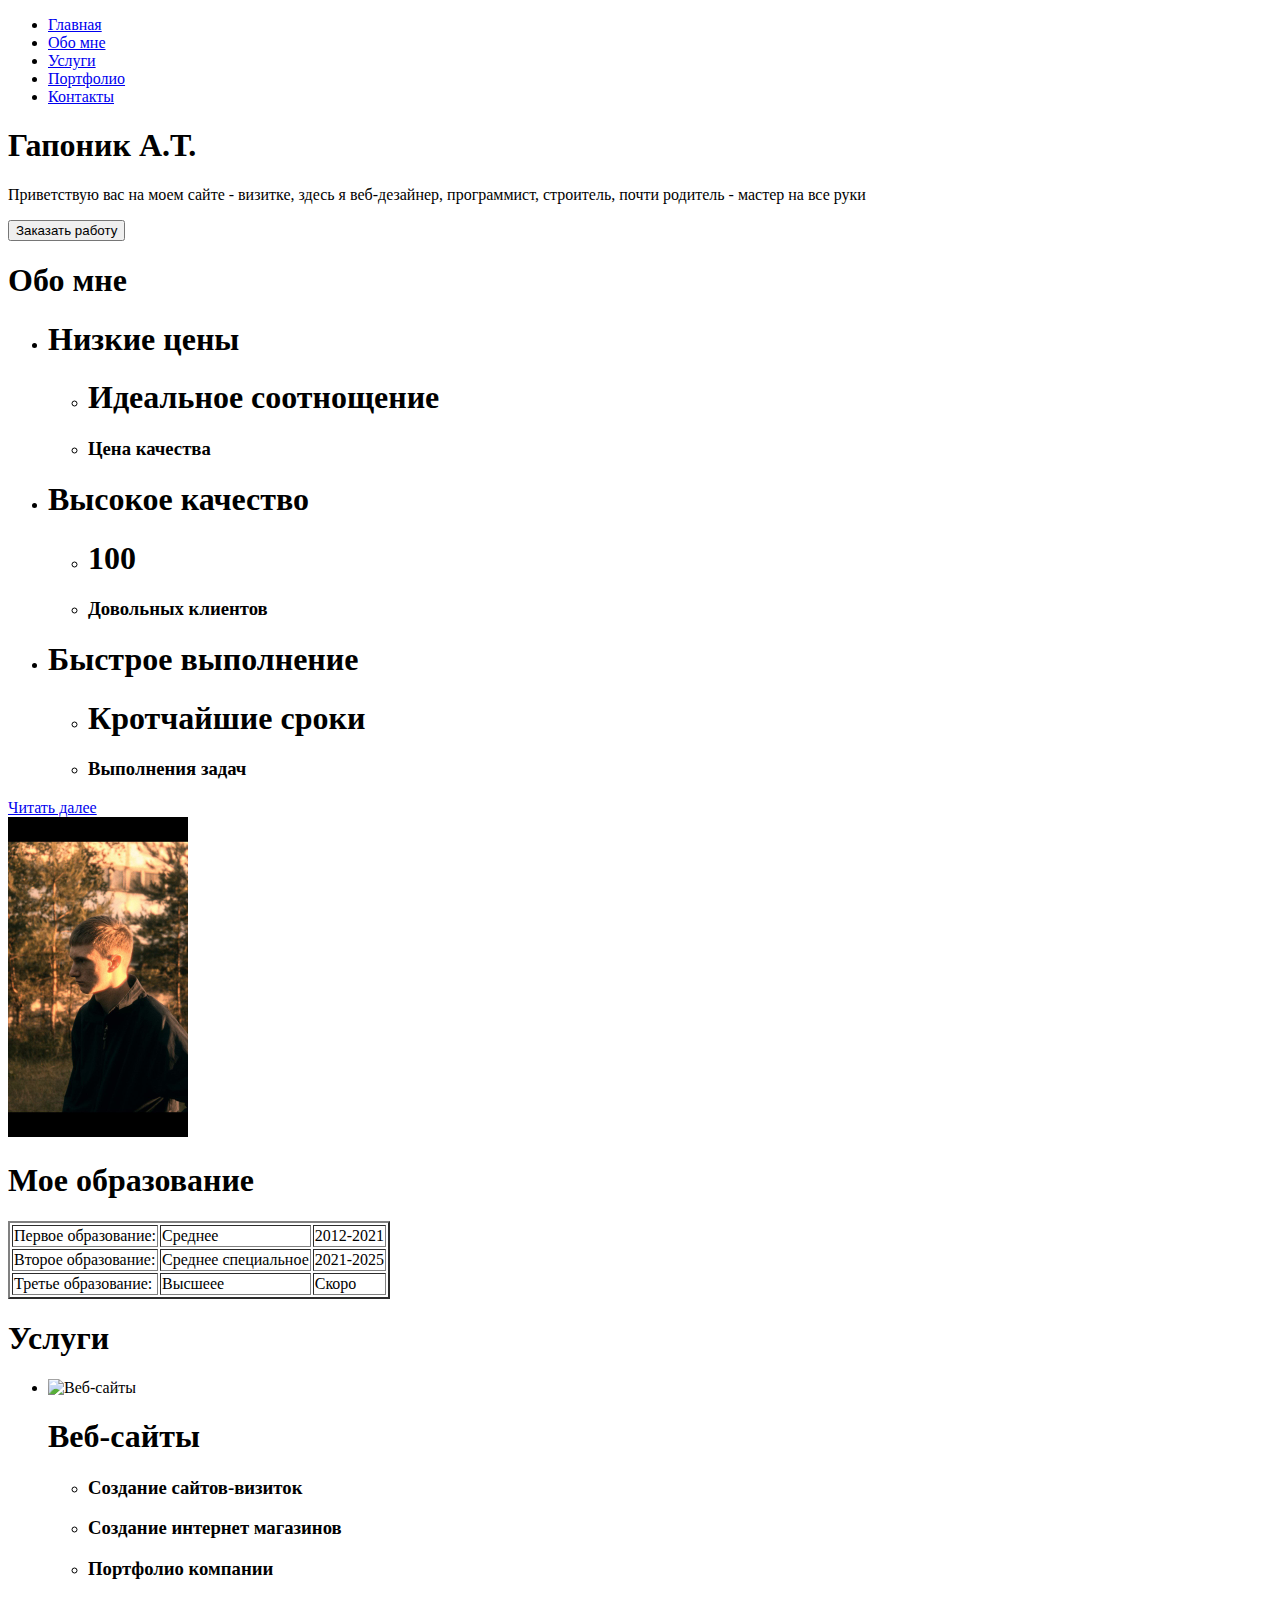
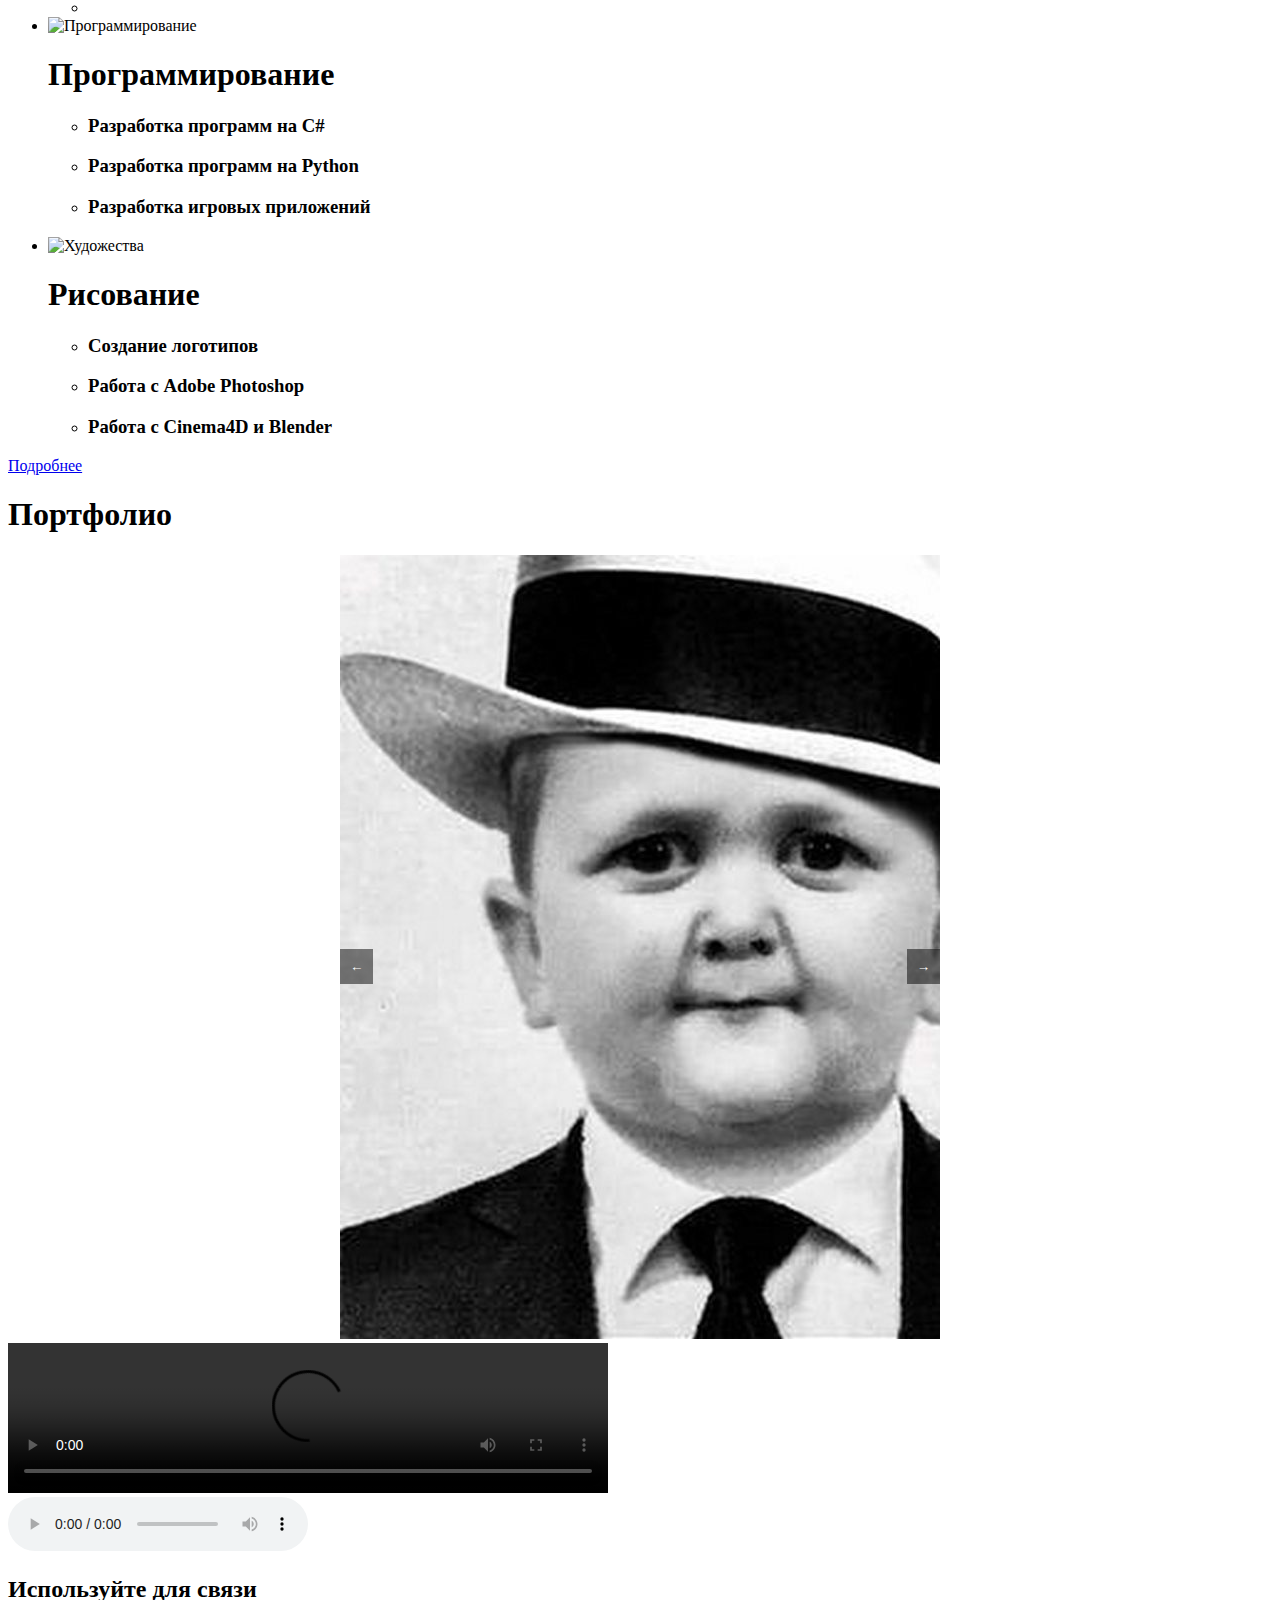
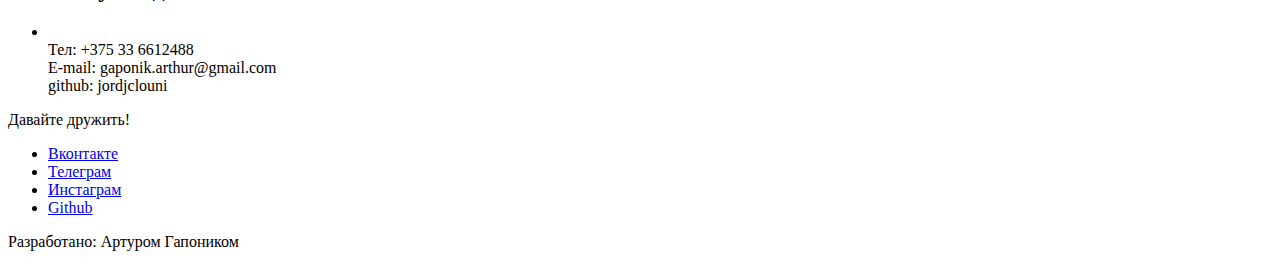
==== index.html @ 0dbb3469 "Initial commit" ====
<!DOCTYPE html>
<html lang="ru">
    <head>
        <meta charset="utf-8">
        <meta name="keywords" content="Сайт - портфолио Артура Гапоника">
        <title>Портфолио Артура Гапоника</title>
    </head>
    <body>
        <!--верхняя панель сайта-->
        <header>
            <!--Навигация сайта-->
            <nav>
                <!--неупорядоченный список-->
                <ul>
                    <!--ссылки на html якори-->
                    <li><a href="#section1">Главная</a></li>
                    <li><a href="#section2">Обо мне</a></li>
                    <li><a href="#section3">Услуги</a></li>
                    <li><a href="#section4">Портфолио</a></li>
                    <li><a href="#section5">Контакты</a></li>
                </ul>
            </nav>
        </header>
        <main>
            <section>
                <!--html-якорь-->
                <h1 id="section1">Гапоник А.Т.</h1>
                
                <p>Приветствую вас на моем сайте - визитке, здесь я веб-дезайнер,
                    программист, строитель, почти родитель - мастер на все руки</p>
                    <a href="order.html"><input type="button" value="Заказать работу"> </input></a>
            </section>
            
            <section>
                <h1 id="section2">Обо мне</h1>
                <ul>
                    <li>
                        
                        <h1>Низкие цены</h1>
                        <ul>
                            <li>
                                <h1>Идеальное соотнощение</h1>
                            </li>
                            
                            <li>
                                <h3>Цена качества</h3>
                            </li>
                        </ul>
                    </li>
                    <li>
                        
                        <h1>Высокое качество</h1>
                        <ul>
                            <li>
                                <h1>100</h1>
                            </li>
                            <li>
                                <h3>Довольных клиентов</h3>
                            </li>
                            
                        </ul>
                    </li>
                    <li>
                        <h1>Быстрое выполнение</h1>
                        <ul>
                            <li>
                                <h1>Кротчайшие сроки</h1>
                            </li>
                            <li>
                                <h3>Выполнения задач</h3>
                            </li>
                        </ul>
                    </li>
                </ul>
            
                <a href="#section4">Читать далее</a>
            </section>

            <section>
                <!--обьявление изображения с определенной шириной и высотой-->   
                <img src="img/arthur.jpg" width="180" height="320" alt="Артур">
            </section>
            
            <section>
                <h1>Мое образование</h1>
                <!--тег таблицы-->
                <table border="2px">
                    
                    <tr>
                      <td>Первое образование:</td>
                      <td>Среднее</td>
                      <td>2012-2021</td>
                    </tr>
                    <tr>
                        <td>Второе образование:</td>
                        <td>Среднее специальное </td>
                        <td>2021-2025</td>
                    </tr>
                    <tr>
                        <td>Третье образование:</td>
                        <td>Высшеее</td>
                        <td>Скоро</td>
                    </tr>
                    
                </table>
            </section>
            <section>
                <h1 id="section3">Услуги</h1>
                <ul>
                    <li>
                        <img src="#" width="100" height="100" alt="Веб-сайты">
                        <h1>Веб-сайты</h1>
                        <ul>
                            <li>
                                <h3>Создание сайтов-визиток</h3>
                            </li>
                            <li>
                                <h3>Создание интернет магазинов</h3>
                            </li>
                            <li>
                                <h3>Портфолио компании</h3>
                            </li>
                            <li>
                                
                            </li>
                        </ul>
                    </li>
                    <li>
                        <img src="#" width="100" height="100" alt="Программирование">
                        <h1>Программирование</h1>
                        <ul>
                            <li>
                                <h3>Разработка программ на C#</h3>
                            </li>
                            <li>
                                <h3>Разработка программ на Python</h3>
                            </li>
                            <li>
                                <h3>Разработка игровых приложений</h3>
                            </li>
                        </ul>
                    </li>
                    <li>
                        <img src="#" width="100" height="100" alt="Художества">
                        <h1>Рисование</h1>
                        <ul>
                            <li>
                                <h3>Создание логотипов</h3>
                            </li>
                            <li>
                                <h3>Работа с Adobe Photoshop</h3>
                            </li>
                            <li>
                                <h3>Работа с Cinema4D и Blender</h3>
                            </li>
                        </ul>
                    </li>
                </ul>
                <a href="portfolio/portfolio.html">Подробнее</a>
            </section>


            <section>
                <h1 id="section4">Портфолио</h1>
                <style>
                    .slider-container {
                        width: 600px;
                        overflow: hidden;
                        position: relative;
                        margin: 0 auto;
                    }
                
                    .slider {
                        display: flex;
                        transition: transform 0.5s ease;
                    }
                
                    .slide {
                        flex: 0 0 auto;
                        width: 600px;
                    }
                
                    .slider-btn {
                        position: absolute;
                        top: 50%;
                        background-color: rgba(0, 0, 0, 0.5);
                        color: #fff;
                        padding: 10px;
                        border: none;
                        cursor: pointer;
                    }
                
                    .slider-btn-left {
                        left: 0;
                    }
                
                    .slider-btn-right {
                        right: 0;
                    }
                </style>
                
                
                <div class="slider-container">
                    <div class="slider">
                        <div class="slide"><img src="img/hasbi.jpg" alt="Image 1"></div>
                        <div class="slide"><img src="img/hasbi.jpg" alt="Image 2"></div>
                        <div class="slide"><img src="img/hasbi.jpg" alt="Image 3"></div>
                        <div class="slide"><img src="img/hasbi.jpg" alt="Image 4"></div>
                        <div class="slide"><img src="img/hasbi.jpg" alt="Image 5"></div>
                        <div class="slide"><img src="img/hasbi.jpg" alt="Image 6"></div>
                    </div>
                    <button class="slider-btn slider-btn-left" onclick="prevSlide()">←</button>
                    <button class="slider-btn slider-btn-right" onclick="nextSlide()">→</button>
                </div>
                
                <script>
                    let slideIndex = 0;
                
                    function showSlides() {
                        const slides = document.querySelectorAll('.slide');
                        if (slideIndex >= slides.length) {
                            slideIndex = 0;
                        }
                        if (slideIndex < 0) {
                            slideIndex = slides.length - 1;
                        }
                        const offset = -slideIndex * slides[0].offsetWidth;
                        document.querySelector('.slider').style.transform = `translateX(${offset}px)`;
                    }
                
                    function nextSlide() {
                        slideIndex++;
                        showSlides();
                    }
                
                    function prevSlide() {
                        slideIndex--;
                        showSlides();
                    }
                
                    showSlides();
                </script>
                
                
            </section>
            <section>
                <video width="600" controls>
                    <source src="vid/ken.mp4" type="video/mp4">
                    
                
                </video>
             </section>
             <section>
                <audio controls> <source src="aud/Bleeding Me.mp3"> Тег audio не поддерживается вашим браузером. <a href="aud/Bleeding Me.mp3">Скачайте музыку</a> </audio>
            </section> 
        </main>

        <footer>
        <h1 id="section5"></h1>
        <h2>Используйте для связи</h2>
        <ul>
            <li>
                <br>Тел: +375 33 6612488
                <br>E-mail: gaponik.arthur@gmail.com
                <br>github: jordjclouni
            </li>
        </ul>
        <div>
            <p>Давайте дружить!</p>
            <ul>
                <li><a href="https://vk.com/skankhunt___42">Вконтакте</a></li>
                <li><a href="https://t.me/johnyclouni">Телеграм</a></li>
                <li><a href="https://www.instagram.com/jajebaszyrap/">Инстаграм</a></li>
                <li><a href="https://github.com/jordjclouni">Github</a></li>
            </ul>
        </div>
        <p>
            Разработано: Артуром Гапоником
        </footer>
    </body>
</html>
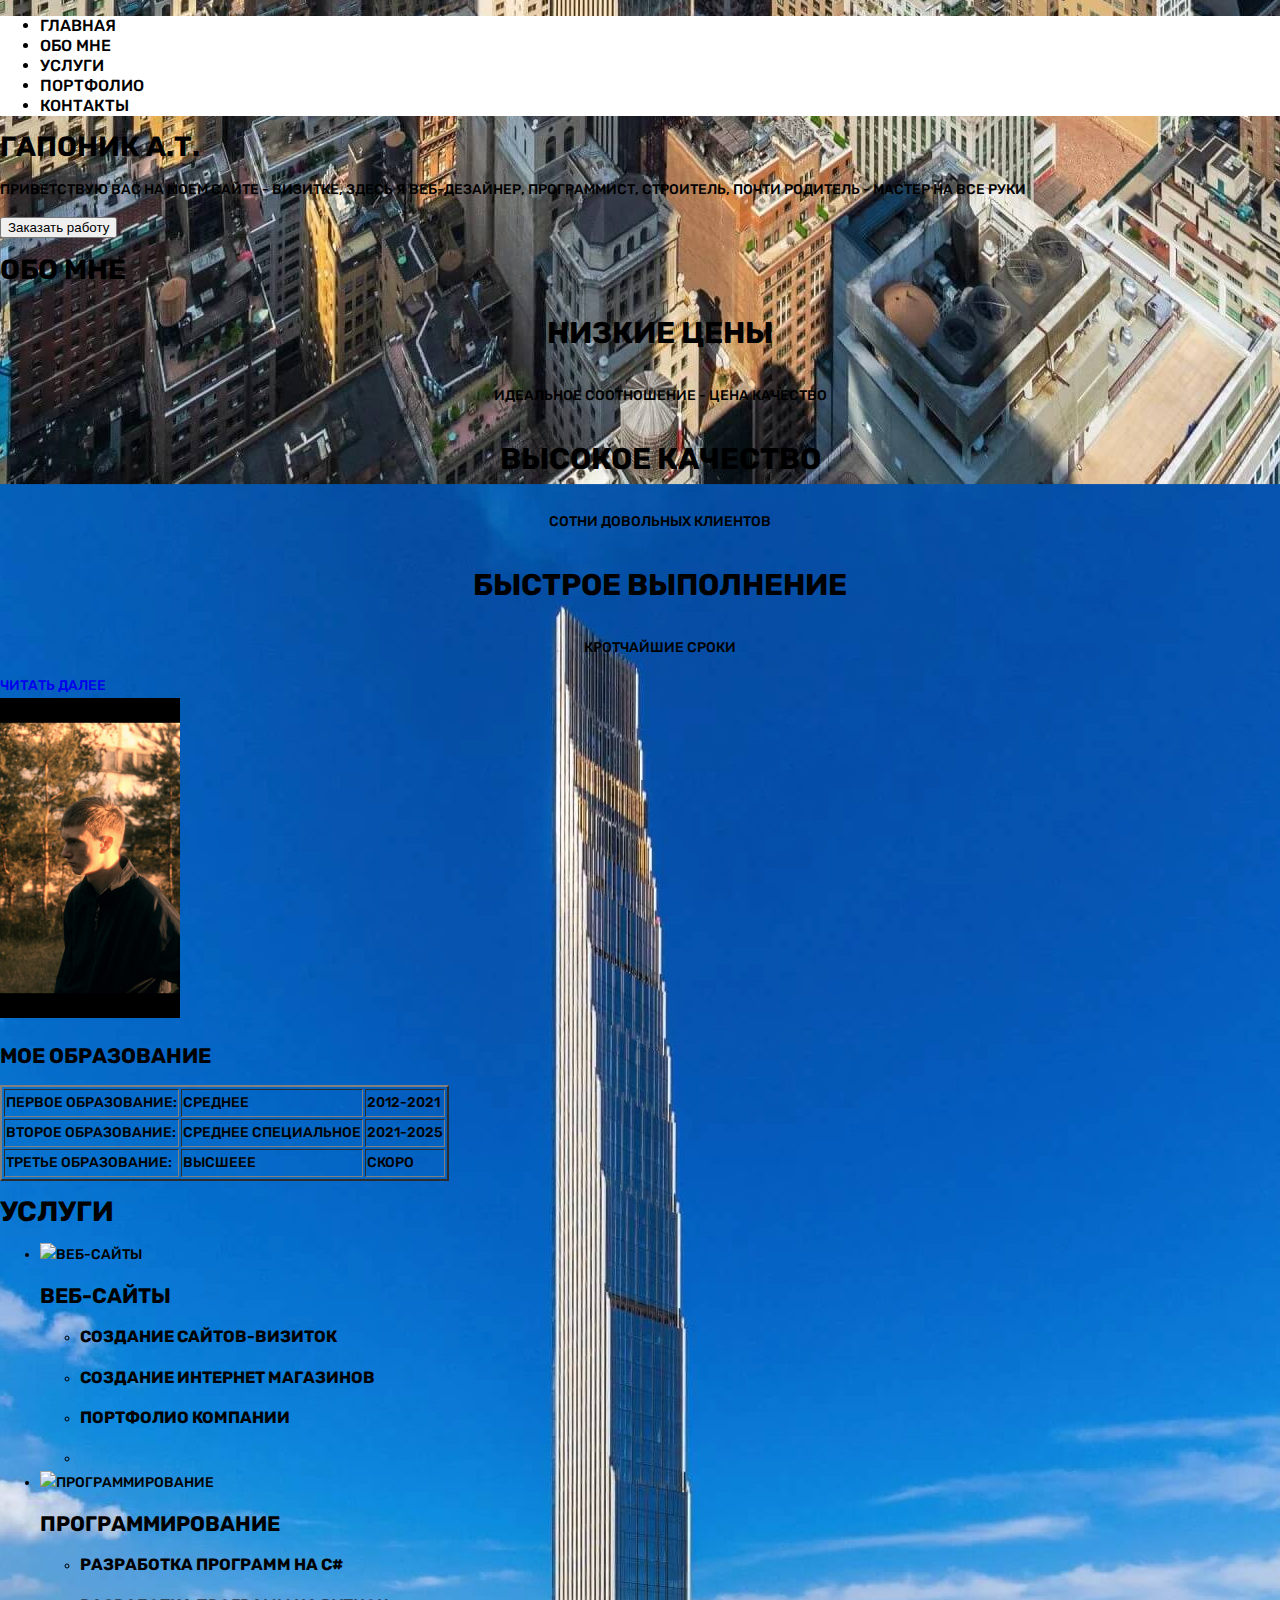
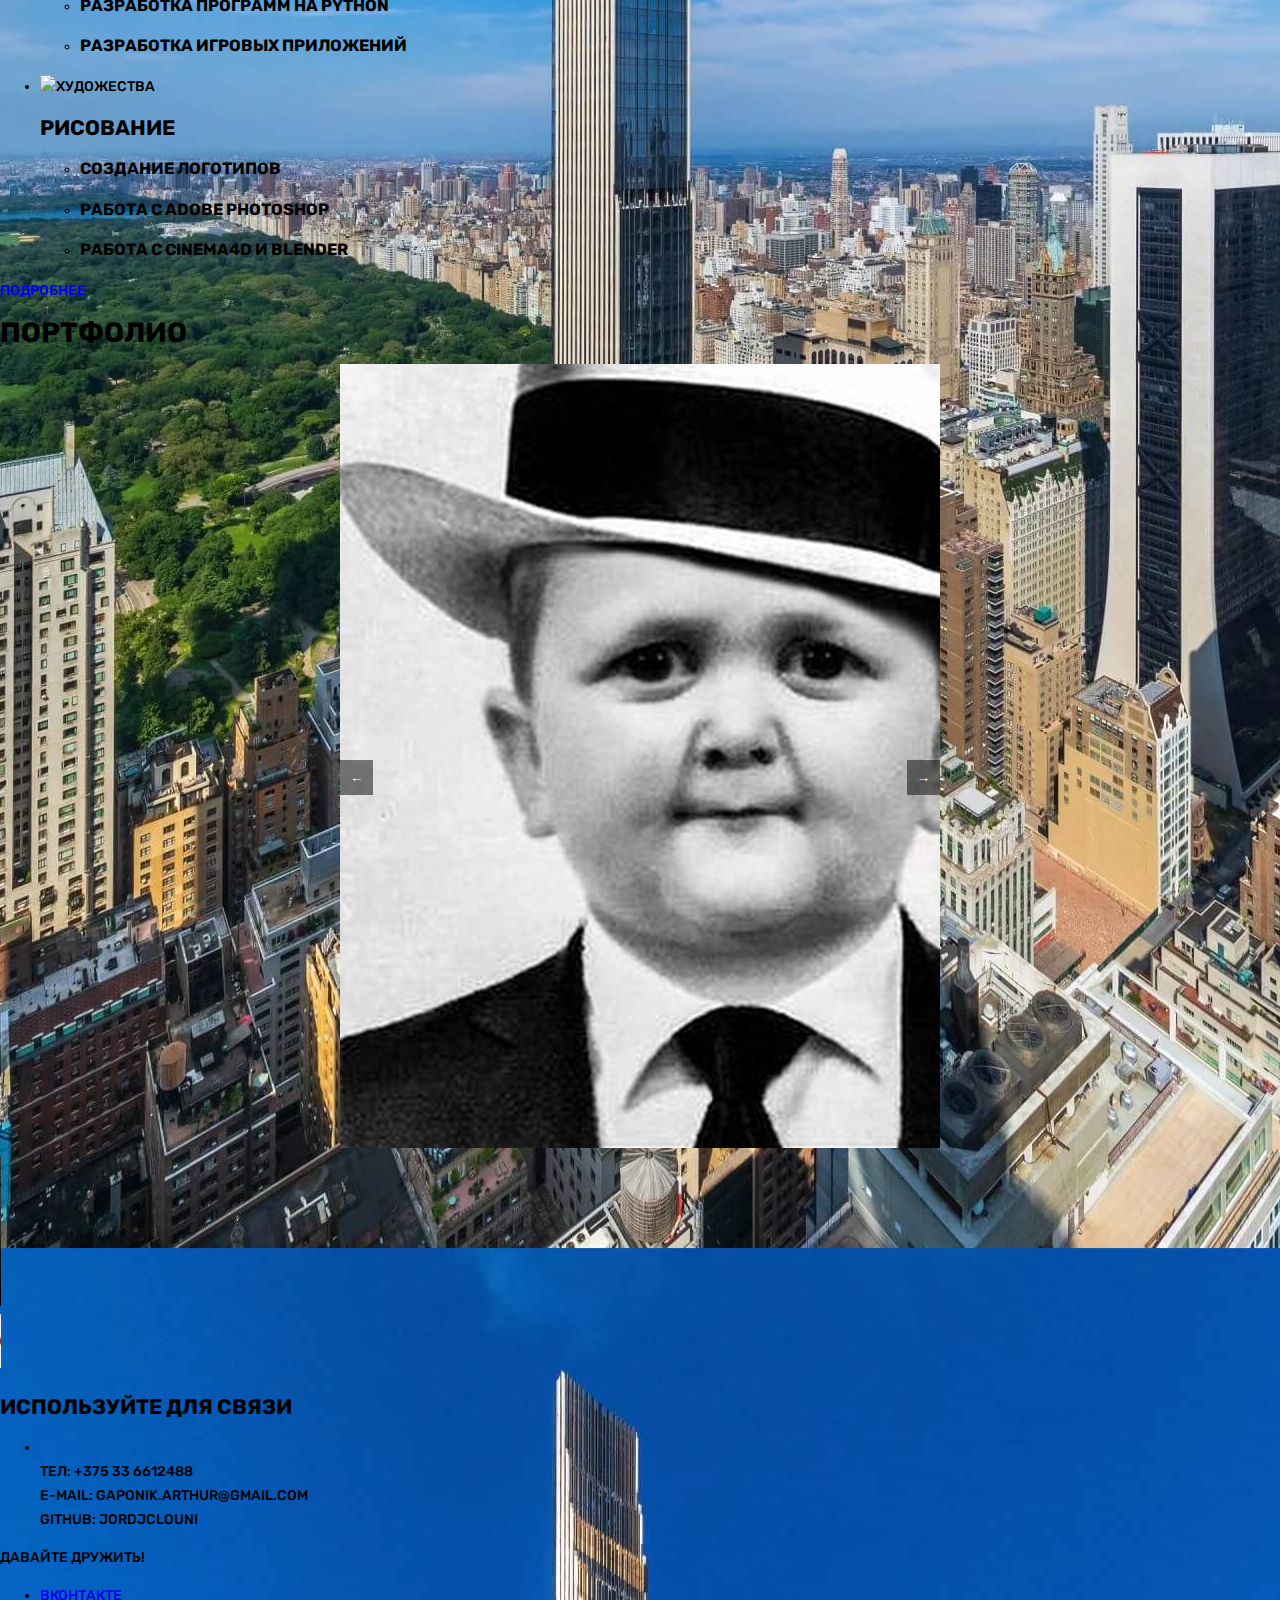
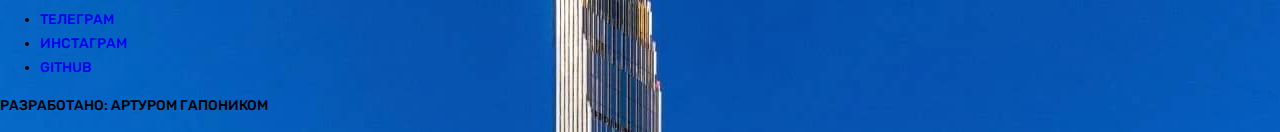
==== commit 196d876a: "css" ====
--- a/index.html
+++ b/index.html
@@ -4,12 +4,14 @@
         <meta charset="utf-8">
         <meta name="keywords" content="Сайт - портфолио Артура Гапоника">
         <title>Портфолио Артура Гапоника</title>
+        <link href="https://fonts.googleapis.com/css2?family=Rubik:wght@500..700&display=swap" rel="stylesheet">
+        <link href="css/style.css" rel="stylesheet">
     </head>
     <body>
         <!--верхняя панель сайта-->
-        <header>
+        <header class="main-header">
             <!--Навигация сайта-->
-            <nav>
+            <nav class="main-navigation">
                 <!--неупорядоченный список-->
                 <ul>
                     <!--ссылки на html якори-->
@@ -24,7 +26,7 @@
         <main>
             <section>
                 <!--html-якорь-->
-                <h1 id="section1">Гапоник А.Т.</h1>
+                <h1 class="iam" id="section1">Гапоник А.Т.</h1>
                 
                 <p>Приветствую вас на моем сайте - визитке, здесь я веб-дезайнер,
                     программист, строитель, почти родитель - мастер на все руки</p>
@@ -32,44 +34,26 @@
             </section>
             
             <section>
-                <h1 id="section2">Обо мне</h1>
-                <ul>
-                    <li>
-                        
-                        <h1>Низкие цены</h1>
-                        <ul>
-                            <li>
-                                <h1>Идеальное соотнощение</h1>
-                            </li>
-                            
-                            <li>
-                                <h3>Цена качества</h3>
-                            </li>
-                        </ul>
-                    </li>
-                    <li>
-                        
-                        <h1>Высокое качество</h1>
-                        <ul>
-                            <li>
-                                <h1>100</h1>
-                            </li>
-                            <li>
-                                <h3>Довольных клиентов</h3>
-                            </li>
-                            
-                        </ul>
-                    </li>
-                    <li>
-                        <h1>Быстрое выполнение</h1>
-                        <ul>
-                            <li>
-                                <h1>Кротчайшие сроки</h1>
-                            </li>
-                            <li>
-                                <h3>Выполнения задач</h3>
-                            </li>
-                        </ul>
+                <h1 class="features" id="section2">Обо мне</h1>
+                <ul class="features-list">
+                    <li class="feature-item">
+                    
+                        <h3>Низкие цены</h3>
+                        <p>Идеальное соотношение - цена качество</p>
+                        
+                    </li>
+                    <li class="feature-item">
+                        
+                        
+                        <h3>Высокое качество</h3>
+                        <p>Сотни довольных клиентов</p>
+                        
+                    </li>
+                    <li class="feature-item">
+                        
+                        <h3>Быстрое выполнение</h3>
+                        <p>Кротчайшие сроки</p>
+                        
                     </li>
                 </ul>
             
@@ -82,7 +66,7 @@
             </section>
             
             <section>
-                <h1>Мое образование</h1>
+                <h2>Мое образование</h2>
                 <!--тег таблицы-->
                 <table border="2px">
                     
@@ -109,7 +93,7 @@
                 <ul>
                     <li>
                         <img src="#" width="100" height="100" alt="Веб-сайты">
-                        <h1>Веб-сайты</h1>
+                        <h2>Веб-сайты</h2>
                         <ul>
                             <li>
                                 <h3>Создание сайтов-визиток</h3>
@@ -127,7 +111,7 @@
                     </li>
                     <li>
                         <img src="#" width="100" height="100" alt="Программирование">
-                        <h1>Программирование</h1>
+                        <h2>Программирование</h2>
                         <ul>
                             <li>
                                 <h3>Разработка программ на C#</h3>
@@ -142,7 +126,7 @@
                     </li>
                     <li>
                         <img src="#" width="100" height="100" alt="Художества">
-                        <h1>Рисование</h1>
+                        <h2>Рисование</h2>
                         <ul>
                             <li>
                                 <h3>Создание логотипов</h3>
--- a/css/style.css
+++ b/css/style.css
@@ -0,0 +1,38 @@
+body {
+    margin: 0;
+    padding: 0;
+    font-family: "Rubik", sans-serif;
+    font-size: 14px;
+    line-height: 24px;
+    font-weight: 500;
+    color: black;
+    text-transform: uppercase;
+
+    background-color: white;
+    background-image: url(background.jpg);
+    background-position: center;
+}
+
+a {
+    text-decoration: none;
+}
+
+.main-navigation {
+    font-size: 16px;
+    line-height: 20px;
+    color: rgb(0, 0, 0);
+
+    background-color: rgb(255, 255, 255);
+}
+.main-navigation a{ 
+    color: black;
+}
+.main-navigation a:hover,
+.main-navigation a:focus{background-color: antiquewhite;}
+
+.features-list {list-style: none;}
+.feature-item{text-align: center;}
+.feature-item h3{
+    font-size: 30px;
+    line-height: 42px;
+}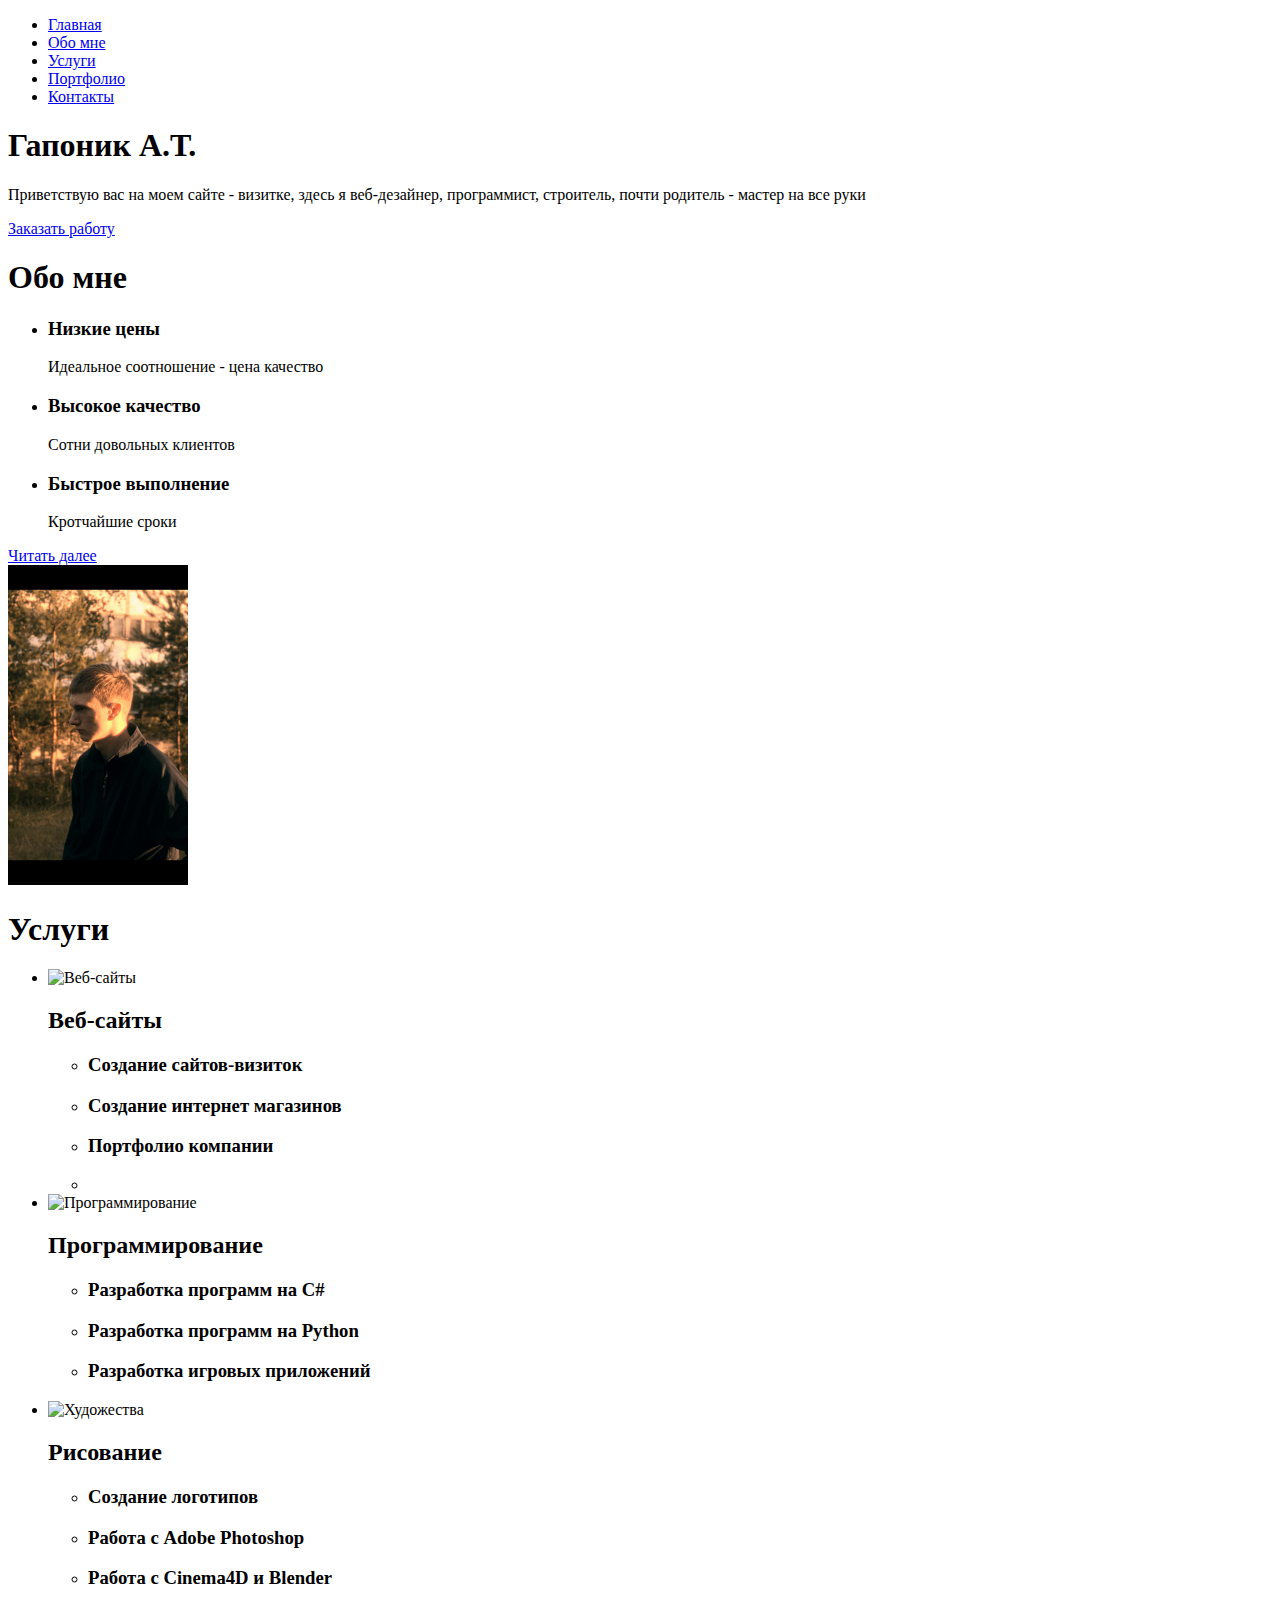
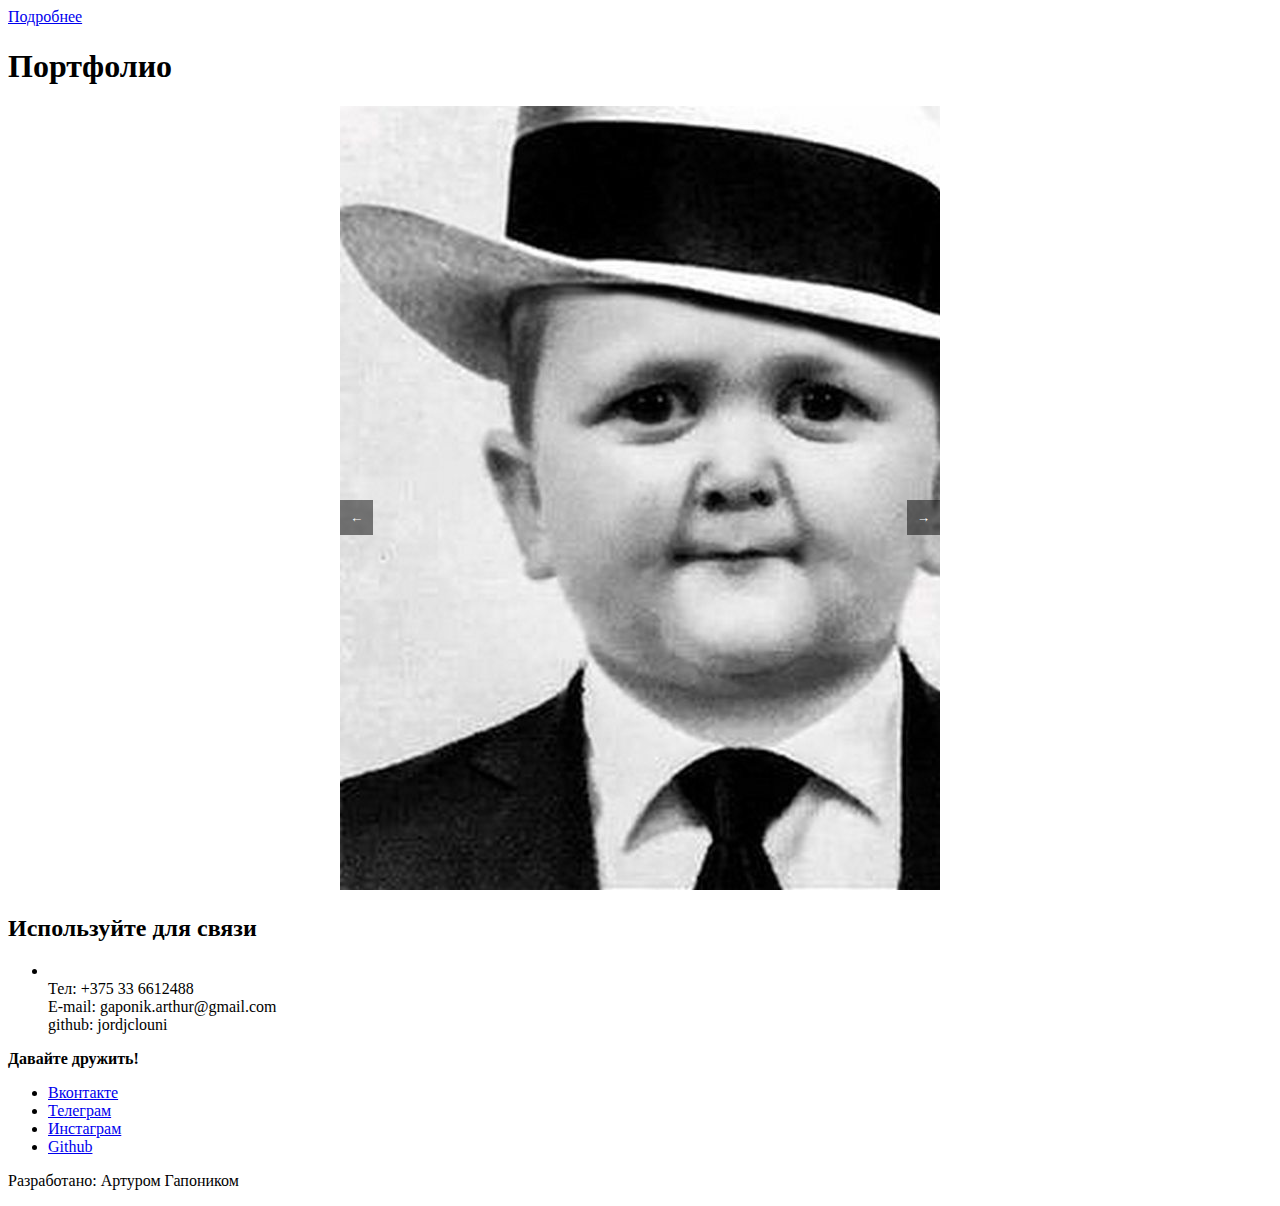
==== commit 2ccc3e7c: "css" ====
--- a/index.html
+++ b/index.html
@@ -4,8 +4,7 @@
         <meta charset="utf-8">
         <meta name="keywords" content="Сайт - портфолио Артура Гапоника">
         <title>Портфолио Артура Гапоника</title>
-        <link href="https://fonts.googleapis.com/css2?family=Rubik:wght@500..700&display=swap" rel="stylesheet">
-        <link href="css/style.css" rel="stylesheet">
+         
     </head>
     <body>
         <!--верхняя панель сайта-->
@@ -30,8 +29,10 @@
                 
                 <p>Приветствую вас на моем сайте - визитке, здесь я веб-дезайнер,
                     программист, строитель, почти родитель - мастер на все руки</p>
-                    <a href="order.html"><input type="button" value="Заказать работу"> </input></a>
-            </section>
+                    
+                    <a class="button" type="button" href="order.html">Заказать работу</a>
+                </section>
+
             
             <section>
                 <h1 class="features" id="section2">Обо мне</h1>
@@ -59,90 +60,67 @@
             
                 <a href="#section4">Читать далее</a>
             </section>
-
-            <section>
-                <!--обьявление изображения с определенной шириной и высотой-->   
-                <img src="img/arthur.jpg" width="180" height="320" alt="Артур">
-            </section>
-            
-            <section>
-                <h2>Мое образование</h2>
-                <!--тег таблицы-->
-                <table border="2px">
-                    
-                    <tr>
-                      <td>Первое образование:</td>
-                      <td>Среднее</td>
-                      <td>2012-2021</td>
-                    </tr>
-                    <tr>
-                        <td>Второе образование:</td>
-                        <td>Среднее специальное </td>
-                        <td>2021-2025</td>
-                    </tr>
-                    <tr>
-                        <td>Третье образование:</td>
-                        <td>Высшеее</td>
-                        <td>Скоро</td>
-                    </tr>
-                    
-                </table>
-            </section>
-            <section>
-                <h1 id="section3">Услуги</h1>
-                <ul>
-                    <li>
-                        <img src="#" width="100" height="100" alt="Веб-сайты">
-                        <h2>Веб-сайты</h2>
-                        <ul>
-                            <li>
-                                <h3>Создание сайтов-визиток</h3>
-                            </li>
-                            <li>
-                                <h3>Создание интернет магазинов</h3>
-                            </li>
-                            <li>
-                                <h3>Портфолио компании</h3>
-                            </li>
-                            <li>
-                                
-                            </li>
-                        </ul>
-                    </li>
-                    <li>
-                        <img src="#" width="100" height="100" alt="Программирование">
-                        <h2>Программирование</h2>
-                        <ul>
-                            <li>
-                                <h3>Разработка программ на C#</h3>
-                            </li>
-                            <li>
-                                <h3>Разработка программ на Python</h3>
-                            </li>
-                            <li>
-                                <h3>Разработка игровых приложений</h3>
-                            </li>
-                        </ul>
-                    </li>
-                    <li>
-                        <img src="#" width="100" height="100" alt="Художества">
-                        <h2>Рисование</h2>
-                        <ul>
-                            <li>
-                                <h3>Создание логотипов</h3>
-                            </li>
-                            <li>
-                                <h3>Работа с Adobe Photoshop</h3>
-                            </li>
-                            <li>
-                                <h3>Работа с Cinema4D и Blender</h3>
-                            </li>
-                        </ul>
-                    </li>
-                </ul>
-                <a href="portfolio/portfolio.html">Подробнее</a>
-            </section>
-
+            <div class="index-columns">
+                <section class="gallery">
+                    <!--обьявление изображения с определенной шириной и высотой-->   
+                    <img src="img/arthur.jpg" width="180" height="320" alt="Артур">
+                </section>
+                
+                <section>
+                    <h1 class="uslugi" id="section3">Услуги</h1>
+                    <ul class="uslugi-list">
+                        <li class="uslugi-item">
+                            <img src="#" width="100" height="100" alt="Веб-сайты">
+                            <h2>Веб-сайты</h2>
+                            <ul>
+                                <li>
+                                    <h3>Создание сайтов-визиток</h3>
+                                </li>
+                                <li>
+                                    <h3>Создание интернет магазинов</h3>
+                                </li>
+                                <li>
+                                    <h3>Портфолио компании</h3>
+                                </li>
+                                <li>
+                                    
+                                </li>
+                            </ul>
+                        </li>
+                        <li>
+                            <img src="#" width="100" height="100" alt="Программирование">
+                            <h2>Программирование</h2>
+                            <ul>
+                                <li>
+                                    <h3>Разработка программ на C#</h3>
+                                </li>
+                                <li>
+                                    <h3>Разработка программ на Python</h3>
+                                </li>
+                                <li>
+                                    <h3>Разработка игровых приложений</h3>
+                                </li>
+                            </ul>
+                        </li>
+                        <li>
+                            <img src="#" width="100" height="100" alt="Художества">
+                            <h2>Рисование</h2>
+                            <ul>
+                                <li>
+                                    <h3>Создание логотипов</h3>
+                                </li>
+                                <li>
+                                    <h3>Работа с Adobe Photoshop</h3>
+                                </li>
+                                <li>
+                                    <h3>Работа с Cinema4D и Blender</h3>
+                                </li>
+                            </ul>
+                        </li>
+                    </ul>
+                    <a href="portfolio/portfolio.html">Подробнее</a>
+                </section>
+            </div>
 
             <section>
                 <h1 id="section4">Портфолио</h1>
@@ -227,21 +205,12 @@
                 
                 
             </section>
-            <section>
-                <video width="600" controls>
-                    <source src="vid/ken.mp4" type="video/mp4">
-                    
-                
-                </video>
-             </section>
-             <section>
-                <audio controls> <source src="aud/Bleeding Me.mp3"> Тег audio не поддерживается вашим браузером. <a href="aud/Bleeding Me.mp3">Скачайте музыку</a> </audio>
-            </section> 
+            
         </main>
 
-        <footer>
+        <footer class="main-footer">
         <h1 id="section5"></h1>
-        <h2>Используйте для связи</h2>
+        <h2 class="footer-contacts">Используйте для связи</h2>
         <ul>
             <li>
                 <br>Тел: +375 33 6612488
@@ -249,17 +218,19 @@
                 <br>github: jordjclouni
             </li>
         </ul>
-        <div>
-            <p>Давайте дружить!</p>
+        
+        <div class="footer-social">
+            <b>Давайте дружить!</b>
             <ul>
-                <li><a href="https://vk.com/skankhunt___42">Вконтакте</a></li>
-                <li><a href="https://t.me/johnyclouni">Телеграм</a></li>
-                <li><a href="https://www.instagram.com/jajebaszyrap/">Инстаграм</a></li>
-                <li><a href="https://github.com/jordjclouni">Github</a></li>
+                <li><a class="social-button" href="https://vk.com/skankhunt___42">Вконтакте</a></li>
+                <li><a class="social-button" href="https://t.me/johnyclouni">Телеграм</a></li>
+                <li><a class="social-button" href="https://www.instagram.com/jajebaszyrap/">Инстаграм</a></li>
+                <li><a class="social-button" href="https://github.com/jordjclouni">Github</a></li>
             </ul>
         </div>
-        <p>
+        <p class="footer-copyright">
             Разработано: Артуром Гапоником
+        </p>
         </footer>
     </body>
 </html>
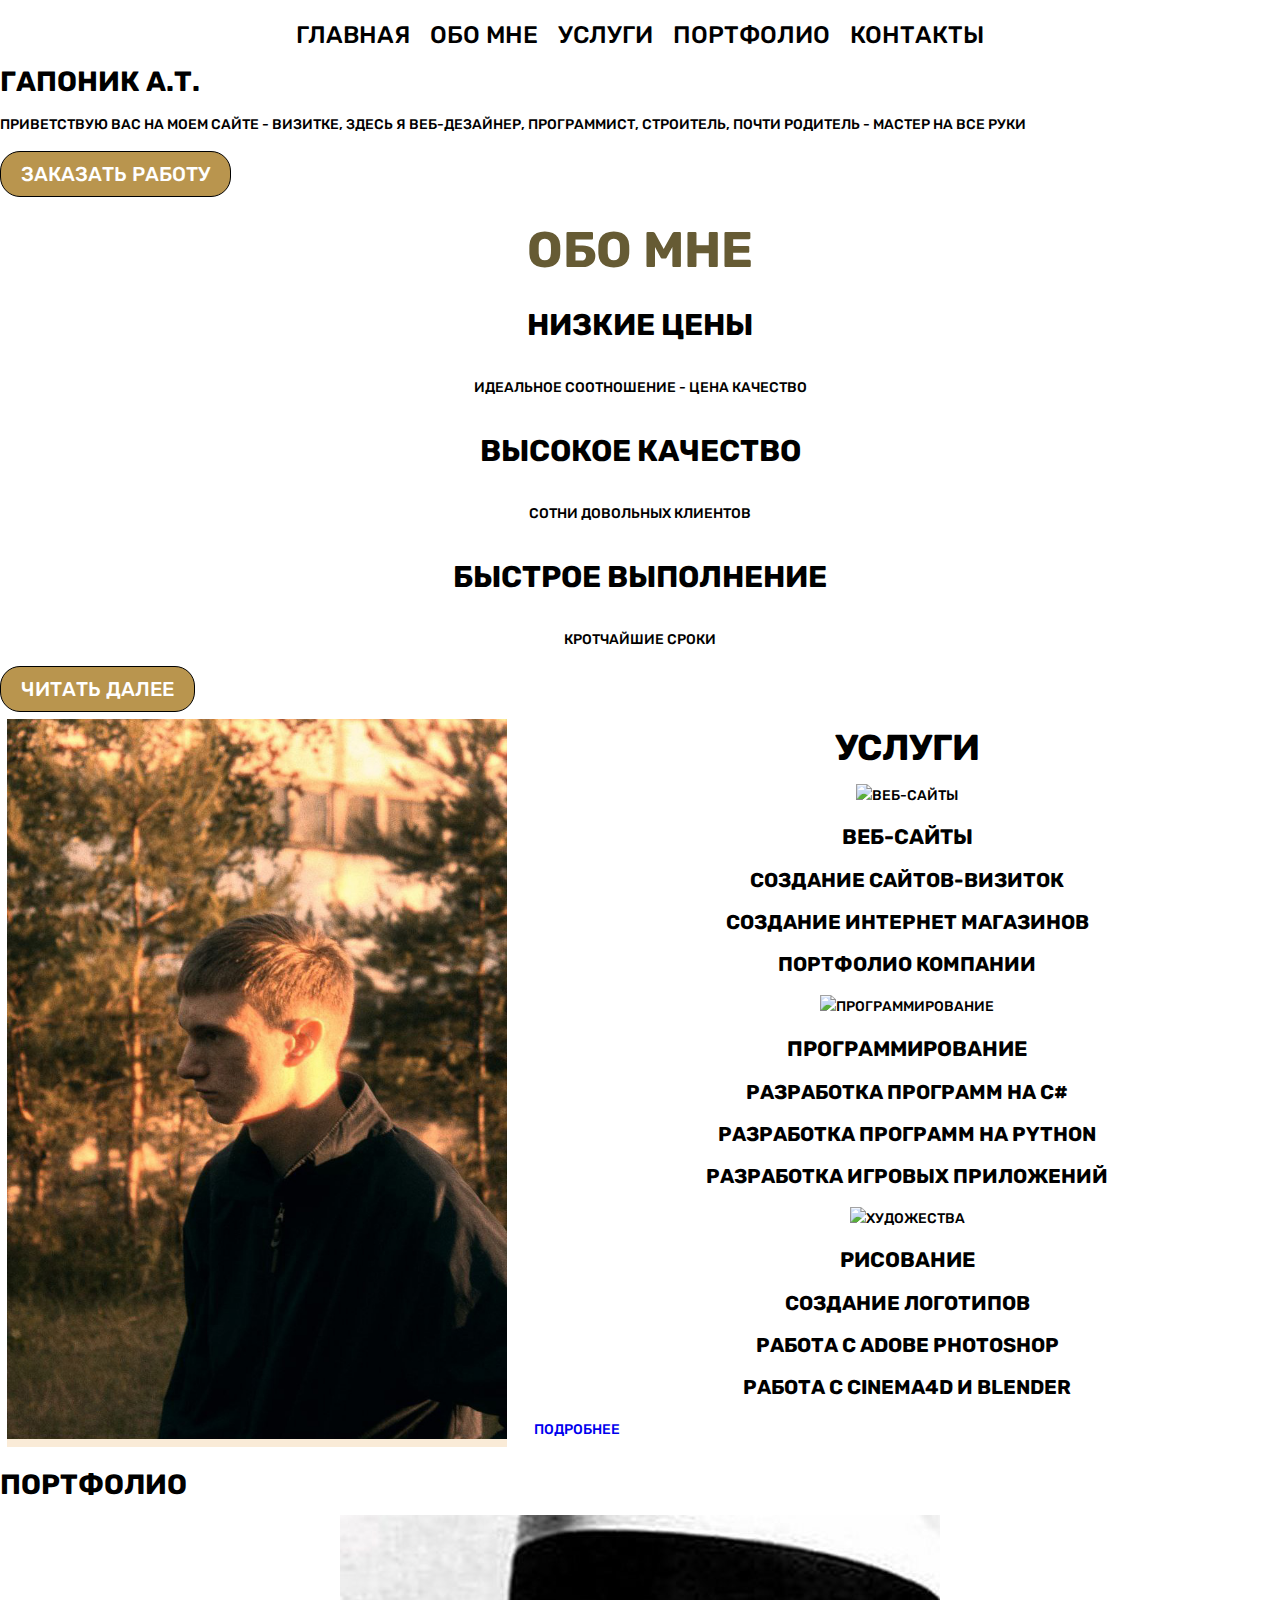
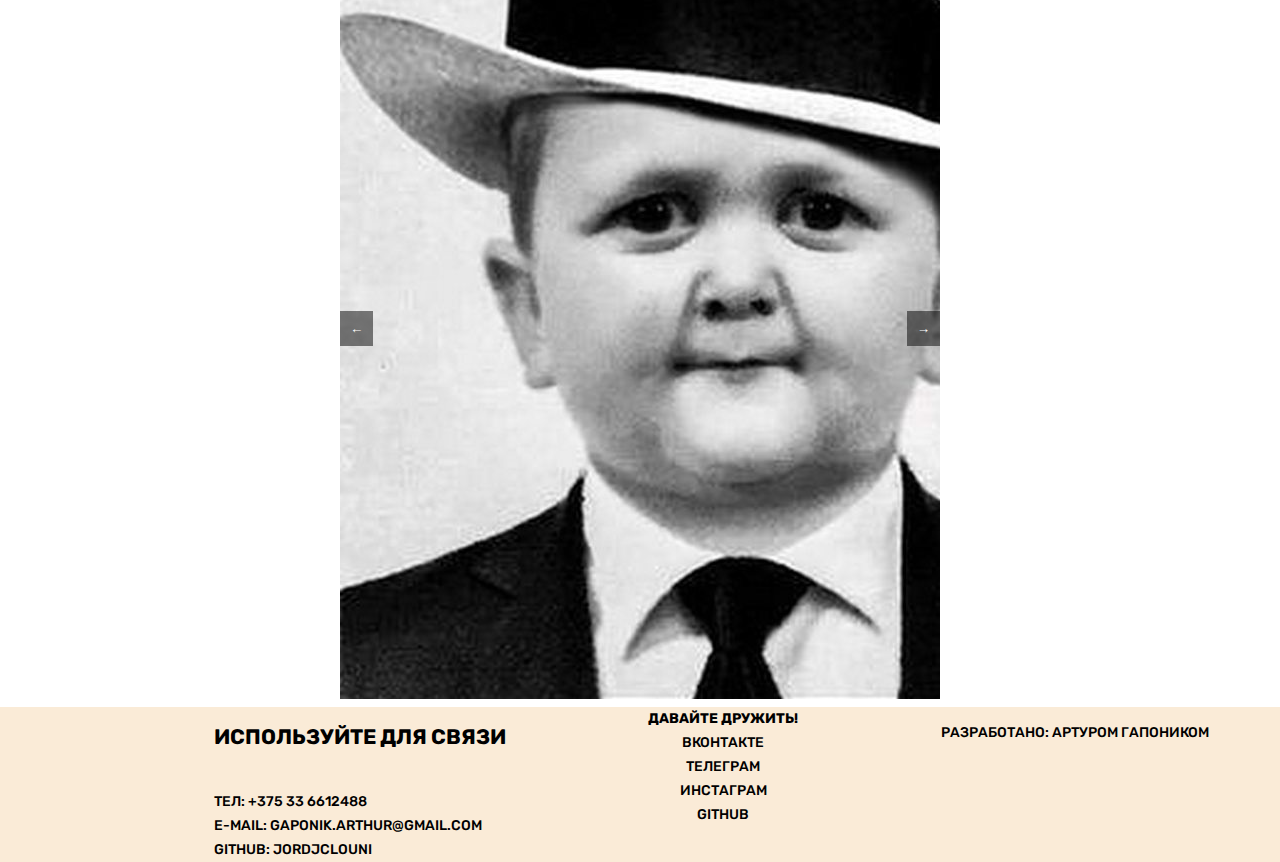
==== commit 5483efd6: "css" ====
--- a/index.html
+++ b/index.html
@@ -4,23 +4,27 @@
         <meta charset="utf-8">
         <meta name="keywords" content="Сайт - портфолио Артура Гапоника">
         <title>Портфолио Артура Гапоника</title>
+        <link href="https://fonts.googleapis.com/css2?family=Rubik:wght@500..700&display=swap" rel="stylesheet">
+        <link href="css/style.css" rel="stylesheet">
          
     </head>
     <body>
         <!--верхняя панель сайта-->
         <header class="main-header">
             <!--Навигация сайта-->
-            <nav class="main-navigation">
-                <!--неупорядоченный список-->
-                <ul>
-                    <!--ссылки на html якори-->
-                    <li><a href="#section1">Главная</a></li>
-                    <li><a href="#section2">Обо мне</a></li>
-                    <li><a href="#section3">Услуги</a></li>
-                    <li><a href="#section4">Портфолио</a></li>
-                    <li><a href="#section5">Контакты</a></li>
-                </ul>
-            </nav>
+            <div main-navigation-wrapper>
+                <nav class="main-navigation">
+                    <!--неупорядоченный список-->
+                    <ul>
+                        <!--ссылки на html якори-->
+                        <li><a href="#section1">Главная</a></li>
+                        <li><a href="#section2">Обо мне</a></li>
+                        <li><a href="#section3">Услуги</a></li>
+                        <li><a href="#section4">Портфолио</a></li>
+                        <li><a href="#section5">Контакты</a></li>
+                    </ul>
+                </nav>
+            </div>
         </header>
         <main>
             <section>
@@ -35,7 +39,7 @@
 
             
             <section>
-                <h1 class="features" id="section2">Обо мне</h1>
+                <h2 class="features" id="section2">Обо мне</h2>
                 <ul class="features-list">
                     <li class="feature-item">
                     
@@ -57,8 +61,8 @@
                         
                     </li>
                 </ul>
-            
-                <a href="#section4">Читать далее</a>
+        
+                <a class="button" type="button" href="#section4">Читать далее</a>
             </section>
             <div class="index-columns">
                 <section class="gallery">
@@ -87,7 +91,7 @@
                                 </li>
                             </ul>
                         </li>
-                        <li>
+                        <li class="uslugi-item">
                             <img src="#" width="100" height="100" alt="Программирование">
                             <h2>Программирование</h2>
                             <ul>
@@ -102,7 +106,7 @@
                                 </li>
                             </ul>
                         </li>
-                        <li>
+                        <li class="uslugi-item">
                             <img src="#" width="100" height="100" alt="Художества">
                             <h2>Рисование</h2>
                             <ul>
@@ -210,15 +214,16 @@
 
         <footer class="main-footer">
         <h1 id="section5"></h1>
-        <h2 class="footer-contacts">Используйте для связи</h2>
-        <ul>
-            <li>
-                <br>Тел: +375 33 6612488
-                <br>E-mail: gaponik.arthur@gmail.com
-                <br>github: jordjclouni
-            </li>
-        </ul>
-        
+        <div class="footer-contacts">
+            <h2 >Используйте для связи</h2>
+            <ul>
+                <li>
+                    <br>Тел: +375 33 6612488
+                    <br>E-mail: gaponik.arthur@gmail.com
+                    <br>github: jordjclouni
+                </li>
+            </ul>
+        </div>
         <div class="footer-social">
             <b>Давайте дружить!</b>
             <ul>
--- a/css/style.css
+++ b/css/style.css
@@ -0,0 +1,198 @@
+body {
+    margin: 0;
+    padding: 0;
+    font-family: "Rubik", sans-serif;
+    font-size: 14px;
+    line-height: 24px;
+    font-weight: 500;
+    color: black;
+    text-transform: uppercase;
+
+    background-color: white;
+    background-image: url(# );
+    background-position: center;
+}
+
+a {
+    text-decoration: none;
+}
+
+ul {
+    list-style: none;
+    margin: 0;
+    padding: 0;
+}
+
+.main-navigation {
+    font-size: 24px;
+    line-height: 30px;
+    color: rgb(0, 0, 0);
+
+    background-color: rgb(255, 255, 255);
+    display: flex;
+    flex-direction: column;
+    align-items: center;
+    margin: 20px;
+    
+}
+.main-navigation a{ 
+    color: black;
+}
+.main-navigation a:hover {border-width: 10px;}
+
+
+.main-navigation a:focus{background-color: antiquewhite;}
+
+
+.main-navigation {
+    display: flex; /* Устанавливаем flex-контейнер */
+    justify-content: center; /* Выравниваем элементы по центру */
+}
+
+.main-navigation ul {
+    list-style-type: none; /* Убираем маркеры списка */
+    display: flex; /* Устанавливаем flex-контейнер для списка */
+    margin: 0,0;
+}
+
+.main-navigation li {
+    margin: 0 10px; /* Добавляем отступы между пунктами меню */
+}
+
+.main-navigation a {
+    text-decoration: none; /* Убираем подчеркивание у ссылок */
+    color: #000000; /* Устанавливаем цвет текста для ссылок */
+}
+
+.button{
+    border: 1px solid #000;
+    font: inherit;
+    font-size: 20px;
+    text-align: center;
+    
+    color: white;
+    vertical-align: middle;
+    text-transform: uppercase;
+    background-color: black;
+
+    display: inline-block;
+    padding: 10px 20px;
+    background-color: #b9954e; /* Цвет фона */
+    color: #fff; /* Цвет текста */
+    border-radius: 20px; /* Скругление углов */
+    text-decoration: none; /* Убираем подчеркивание */
+    transition: background-color 0.3s;
+
+
+}
+.button:hover {
+    background-color: #a8bcc3;
+}
+
+
+.features {
+    text-align: center;
+    font-size: 50px; 
+    color: rgb(102, 91, 52); }
+.features-list {list-style: none;}
+.feature-item{text-align: center;}
+.feature-item h3{
+    font-size: 30px;
+    line-height: 42px;
+}
+
+
+
+
+
+.gallery{
+background-color: antiquewhite;
+border: 7px solid #ffff;
+
+}
+.index-columns{
+color: black;
+background-color: rgb(255, 255, 255);
+}
+
+
+.index-columns {
+    display: grid;
+    grid-template-columns: auto 1fr; /* Одна колонка для изображения, вторая для списка */
+    gap: 20px; /* Пространство между колонками */
+}
+
+.gallery img {
+    width: 500px; /* Ширина изображения */
+    height: 720px; /* Высота изображения */
+}
+
+.uslugi-list {
+    list-style: none; /* Убираем маркеры у списка */
+}
+
+.uslugi-item {
+    margin-bottom: 20px; /* Отступ между элементами списка */
+}
+
+
+
+
+.uslugi {text-align: center;
+font-size: 36px;}
+
+.uslugi-list {list-style: none;}
+.uslugi-item{text-align: center;}
+.uslugi-item h3{
+    font-size: 20px;
+    line-height: 22px;
+}
+
+
+
+
+
+
+.main-footer{
+    color: black;
+
+    background-color: antiquewhite;
+    background-image: ();
+    background-position:  0 0;
+    background-repeat: repeat;
+}
+.footer-contacts a{
+    color:black;
+    text-decoration: underline;
+
+}
+
+.footer-contacts a:hover,
+.footer-contacts a:focus{
+    text-decoration: none;
+}
+
+.footer-social {
+    text-align: center;
+}
+
+.footer-social ul {
+    list-style: none;
+    
+ 
+}
+.social-button{
+    color: rgb(0, 0, 0);
+}
+.footer-copyright{
+    text-align: center;
+}
+
+.main-footer {
+    display: flex;
+    justify-content: space-around; /* Чтобы блоки равномерно распределились по горизонтали */
+}
+
+.footer-section {
+    flex: 1; /* Чтобы блоки занимали одинаковое пространство */
+}
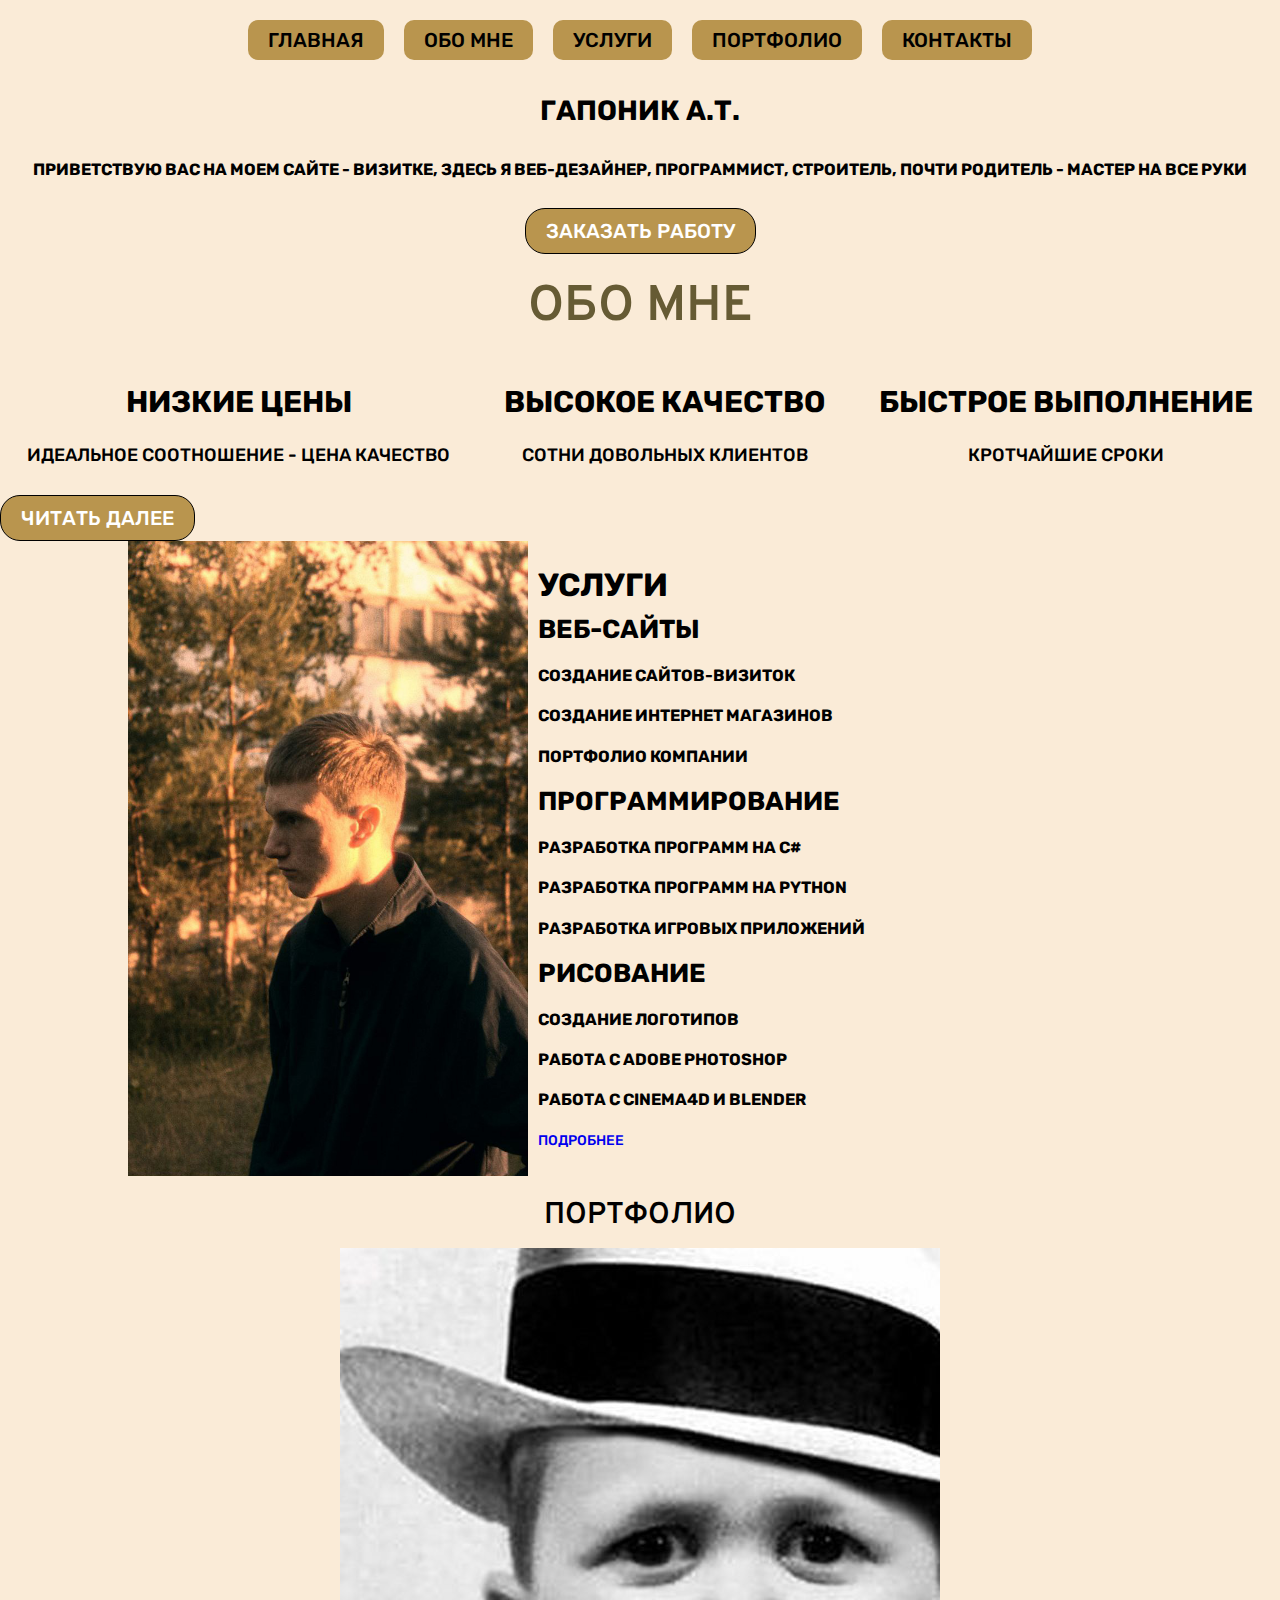
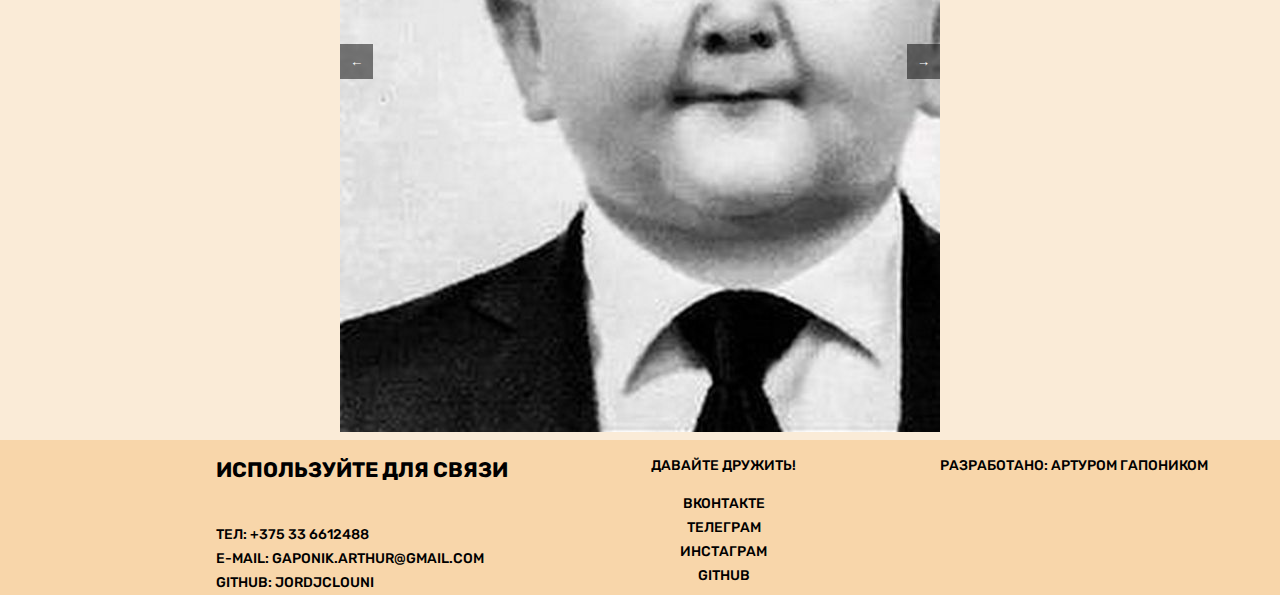
==== commit f1928eb7: "flex" ====
--- a/index.html
+++ b/index.html
@@ -5,8 +5,11 @@
         <meta name="keywords" content="Сайт - портфолио Артура Гапоника">
         <title>Портфолио Артура Гапоника</title>
         <link href="https://fonts.googleapis.com/css2?family=Rubik:wght@500..700&display=swap" rel="stylesheet">
+        <link href="https://fonts.googleapis.com/css2?family=Overpass:ital,wght@0,600;1,600&display=swap" rel="stylesheet">
+        
         <link href="css/style.css" rel="stylesheet">
-         
+
+        <script src="js/script.js"></script>
     </head>
     <body>
         <!--верхняя панель сайта-->
@@ -27,15 +30,16 @@
             </div>
         </header>
         <main>
-            <section>
+            <section class="container">
                 <!--html-якорь-->
-                <h1 class="iam" id="section1">Гапоник А.Т.</h1>
+                <h1  id="section1">Гапоник А.Т.</h1>
                 
-                <p>Приветствую вас на моем сайте - визитке, здесь я веб-дезайнер,
-                    программист, строитель, почти родитель - мастер на все руки</p>
+                <h3>Приветствую вас на моем сайте - визитке, здесь я веб-дезайнер,
+                    программист, строитель, почти родитель - мастер на все руки</h3>
                     
-                    <a class="button" type="button" href="order.html">Заказать работу</a>
-                </section>
+                    <a class="button" type="button" href="order.html" target="_blank">Заказать работу</a>
+
+            </section>
 
             
             <section>
@@ -62,111 +66,60 @@
                     </li>
                 </ul>
         
+
+                
                 <a class="button" type="button" href="#section4">Читать далее</a>
             </section>
-            <div class="index-columns">
+
+
+            <div class="contain">
                 <section class="gallery">
-                    <!--обьявление изображения с определенной шириной и высотой-->   
-                    <img src="img/arthur.jpg" width="180" height="320" alt="Артур">
+                    <img src="img/arthur.jpg" width="400" height="635" alt="Артур">
                 </section>
-                
-                <section>
+                <section class="services">
                     <h1 class="uslugi" id="section3">Услуги</h1>
                     <ul class="uslugi-list">
                         <li class="uslugi-item">
-                            <img src="#" width="100" height="100" alt="Веб-сайты">
                             <h2>Веб-сайты</h2>
                             <ul>
-                                <li>
-                                    <h3>Создание сайтов-визиток</h3>
-                                </li>
-                                <li>
-                                    <h3>Создание интернет магазинов</h3>
-                                </li>
-                                <li>
-                                    <h3>Портфолио компании</h3>
-                                </li>
-                                <li>
-                                    
-                                </li>
+                                <li><h3>Создание сайтов-визиток</h3></li>
+                                <li><h3>Создание интернет магазинов</h3></li>
+                                <li><h3>Портфолио компании</h3></li>
                             </ul>
                         </li>
                         <li class="uslugi-item">
-                            <img src="#" width="100" height="100" alt="Программирование">
                             <h2>Программирование</h2>
                             <ul>
-                                <li>
-                                    <h3>Разработка программ на C#</h3>
-                                </li>
-                                <li>
-                                    <h3>Разработка программ на Python</h3>
-                                </li>
-                                <li>
-                                    <h3>Разработка игровых приложений</h3>
-                                </li>
+                                <li><h3>Разработка программ на C#</h3></li>
+                                <li><h3>Разработка программ на Python</h3></li>
+                                <li><h3>Разработка игровых приложений</h3></li>
                             </ul>
                         </li>
                         <li class="uslugi-item">
-                            <img src="#" width="100" height="100" alt="Художества">
                             <h2>Рисование</h2>
                             <ul>
-                                <li>
-                                    <h3>Создание логотипов</h3>
-                                </li>
-                                <li>
-                                    <h3>Работа с Adobe Photoshop</h3>
-                                </li>
-                                <li>
-                                    <h3>Работа с Cinema4D и Blender</h3>
-                                </li>
+                                <li><h3>Создание логотипов</h3></li>
+                                <li><h3>Работа с Adobe Photoshop</h3></li>
+                                <li><h3>Работа с Cinema4D и Blender</h3></li>
                             </ul>
                         </li>
                     </ul>
-                    <a href="portfolio/portfolio.html">Подробнее</a>
+                    <a href="portfolio.html">Подробнее</a>
                 </section>
             </div>
 
+            
+
             <section>
-                <h1 id="section4">Портфолио</h1>
-                <style>
-                    .slider-container {
-                        width: 600px;
-                        overflow: hidden;
-                        position: relative;
-                        margin: 0 auto;
-                    }
+               
                 
-                    .slider {
-                        display: flex;
-                        transition: transform 0.5s ease;
-                    }
+                <h2 class="portfolio" id="section4">Портфолио</h2>
+
                 
-                    .slide {
-                        flex: 0 0 auto;
-                        width: 600px;
-                    }
-                
-                    .slider-btn {
-                        position: absolute;
-                        top: 50%;
-                        background-color: rgba(0, 0, 0, 0.5);
-                        color: #fff;
-                        padding: 10px;
-                        border: none;
-                        cursor: pointer;
-                    }
-                
-                    .slider-btn-left {
-                        left: 0;
-                    }
-                
-                    .slider-btn-right {
-                        right: 0;
-                    }
-                </style>
                 
                 
                 <div class="slider-container">
+                
                     <div class="slider">
                         <div class="slide"><img src="img/hasbi.jpg" alt="Image 1"></div>
                         <div class="slide"><img src="img/hasbi.jpg" alt="Image 2"></div>
@@ -179,37 +132,11 @@
                     <button class="slider-btn slider-btn-right" onclick="nextSlide()">→</button>
                 </div>
                 
-                <script>
-                    let slideIndex = 0;
                 
-                    function showSlides() {
-                        const slides = document.querySelectorAll('.slide');
-                        if (slideIndex >= slides.length) {
-                            slideIndex = 0;
-                        }
-                        if (slideIndex < 0) {
-                            slideIndex = slides.length - 1;
-                        }
-                        const offset = -slideIndex * slides[0].offsetWidth;
-                        document.querySelector('.slider').style.transform = `translateX(${offset}px)`;
-                    }
-                
-                    function nextSlide() {
-                        slideIndex++;
-                        showSlides();
-                    }
-                
-                    function prevSlide() {
-                        slideIndex--;
-                        showSlides();
-                    }
-                
-                    showSlides();
-                </script>
                 
                 
             </section>
-            
+            <script src="js/script.js"></script>
         </main>
 
         <footer class="main-footer">
@@ -225,7 +152,7 @@
             </ul>
         </div>
         <div class="footer-social">
-            <b>Давайте дружить!</b>
+            <p>Давайте дружить!</p>
             <ul>
                 <li><a class="social-button" href="https://vk.com/skankhunt___42">Вконтакте</a></li>
                 <li><a class="social-button" href="https://t.me/johnyclouni">Телеграм</a></li>
--- a/css/style.css
+++ b/css/style.css
@@ -5,13 +5,23 @@
     font-size: 14px;
     line-height: 24px;
     font-weight: 500;
+
     color: black;
     text-transform: uppercase;
 
-    background-color: white;
+
+
+    background-color: antiquewhite;
     background-image: url(# );
     background-position: center;
 }
+
+  
+  h2.features {
+    font-family: "Overpass", sans-serif;
+    font-weight: 600;
+    font-style: normal;
+  }
 
 a {
     text-decoration: none;
@@ -28,7 +38,7 @@
     line-height: 30px;
     color: rgb(0, 0, 0);
 
-    background-color: rgb(255, 255, 255);
+    background-color: antiquewhite;
     display: flex;
     flex-direction: column;
     align-items: center;
@@ -37,8 +47,30 @@
 }
 .main-navigation a{ 
     color: black;
-}
-.main-navigation a:hover {border-width: 10px;}
+    
+    
+    font: inherit;
+    font-size: 20px;
+    text-align: center;
+    
+    color: white;
+    vertical-align: middle;
+    text-transform: uppercase;
+    background-color: black;
+
+    display: inline-block;
+    padding: 5px 20px;
+    border-radius: 10px;
+    background-color: #b9954e; /* Цвет фона */
+    color: #fff; /* Цвет текста */
+    
+    text-decoration: none; /* Убираем подчеркивание */
+    transition: background-color 0.3s;
+}
+.main-navigation a:hover {
+    background-color: #fff;
+    color: rgb(0, 0, 0);
+   }
 
 
 .main-navigation a:focus{background-color: antiquewhite;}
@@ -52,7 +84,7 @@
 .main-navigation ul {
     list-style-type: none; /* Убираем маркеры списка */
     display: flex; /* Устанавливаем flex-контейнер для списка */
-    margin: 0,0;
+    
 }
 
 .main-navigation li {
@@ -63,8 +95,38 @@
     text-decoration: none; /* Убираем подчеркивание у ссылок */
     color: #000000; /* Устанавливаем цвет текста для ссылок */
 }
-
+.container {
+    display: flex;
+    flex-direction: column;
+    align-items: center;
+    justify-content: center;
+    
+}
+
+
+
+.container {
+    display: flex;
+    flex-direction: column;
+    align-items: center;
+}
+
+.button {
+    margin-top: 10px; /* Отступ сверху для кнопки */
+}
+
+.container h3 {
+    display: flex;
+    justify-content:  space-between;
+    
+    flex-direction: row;
+}
+
+.container .button {
+    margin-top: 10px; /* Подберите нужный вам отступ сверху */
+}
 .button{
+    
     border: 1px solid #000;
     font: inherit;
     font-size: 20px;
@@ -91,72 +153,83 @@
 
 
 .features {
+    
     text-align: center;
     font-size: 50px; 
     color: rgb(102, 91, 52); }
-.features-list {list-style: none;}
+
+.features-list {list-style: none;
+    display: flex;
+    justify-content:  space-between;
+    justify-content:  space-around;
+    
+    flex-direction: row;
+    
+    
+}
 .feature-item{text-align: center;}
 .feature-item h3{
     font-size: 30px;
-    line-height: 42px;
-}
-
-
-
-
-
-.gallery{
-background-color: antiquewhite;
-border: 7px solid #ffff;
-
-}
-.index-columns{
-color: black;
-background-color: rgb(255, 255, 255);
-}
-
-
-.index-columns {
-    display: grid;
-    grid-template-columns: auto 1fr; /* Одна колонка для изображения, вторая для списка */
-    gap: 20px; /* Пространство между колонками */
-}
-
-.gallery img {
-    width: 500px; /* Ширина изображения */
-    height: 720px; /* Высота изображения */
-}
-
-.uslugi-list {
-    list-style: none; /* Убираем маркеры у списка */
-}
-
-.uslugi-item {
-    margin-bottom: 20px; /* Отступ между элементами списка */
-}
-
-
-
-
-.uslugi {text-align: center;
-font-size: 36px;}
-
-.uslugi-list {list-style: none;}
-.uslugi-item{text-align: center;}
-.uslugi-item h3{
-    font-size: 20px;
     line-height: 22px;
 }
-
-
-
-
-
+.feature-item p{
+    font-size: 18px;
+}
+
+
+.contain {
+    display: flex;
+    justify-content: center;
+    align-items: center;
+    width: 80%;
+    margin: 0 auto;
+    flex-direction: row; /* Добавлено */
+}
+
+.gallery {
+    margin-right: 10px;
+}
+
+.services {
+    flex-grow: 1; /* Добавлено */
+}
+
+.contain h1{
+    font-family: inherit;
+    font-size: 32px; 
+    margin: 0 0 10px 0;
+}
+
+
+
+.contain h2{
+    font-family: inherit;
+    font-size: 26px;
+}
+
+.portfolio {
+    display: flex;
+    flex-direction: column;
+    font-family: "Overpass", sans-serif;
+    font-weight: 600;
+    font-style: normal;
+    justify-content: center; /* Выравнивание по вертикали по центру */
+    align-items: center; /* Выравнивание по горизонтали по центру */
+    /* Занимать всю высоту видимой области страницы */
+    margin: 0; /* Убрать отступы */
+}
+h2.portfolio {
+    padding: 20px;
+    font-family: "Overpass", sans-serif;
+    font-weight: 600;
+    font-style: normal;
+    font-size: 30px;
+  }
 
 .main-footer{
     color: black;
 
-    background-color: antiquewhite;
+    background-color: rgb(248, 214, 170);
     background-image: ();
     background-position:  0 0;
     background-repeat: repeat;
@@ -176,6 +249,7 @@
     text-align: center;
 }
 
+
 .footer-social ul {
     list-style: none;
     
@@ -196,3 +270,40 @@
 .footer-section {
     flex: 1; /* Чтобы блоки занимали одинаковое пространство */
 }
+
+
+
+.slider-container {
+    width: 600px;
+    overflow: hidden;
+    position: relative;
+    margin: 0 auto;
+}
+
+.slider {
+    display: flex;
+    transition: transform 0.5s ease;
+}
+
+.slide {
+    flex: 0 0 auto;
+    width: 600px;
+}
+
+.slider-btn {
+    position: absolute;
+    top: 50%;
+    background-color: rgba(0, 0, 0, 0.5);
+    color: #fff;
+    padding: 10px;
+    border: none;
+    cursor: pointer;
+}
+
+.slider-btn-left {
+    left: 0;
+}
+
+.slider-btn-right {
+    right: 0;
+}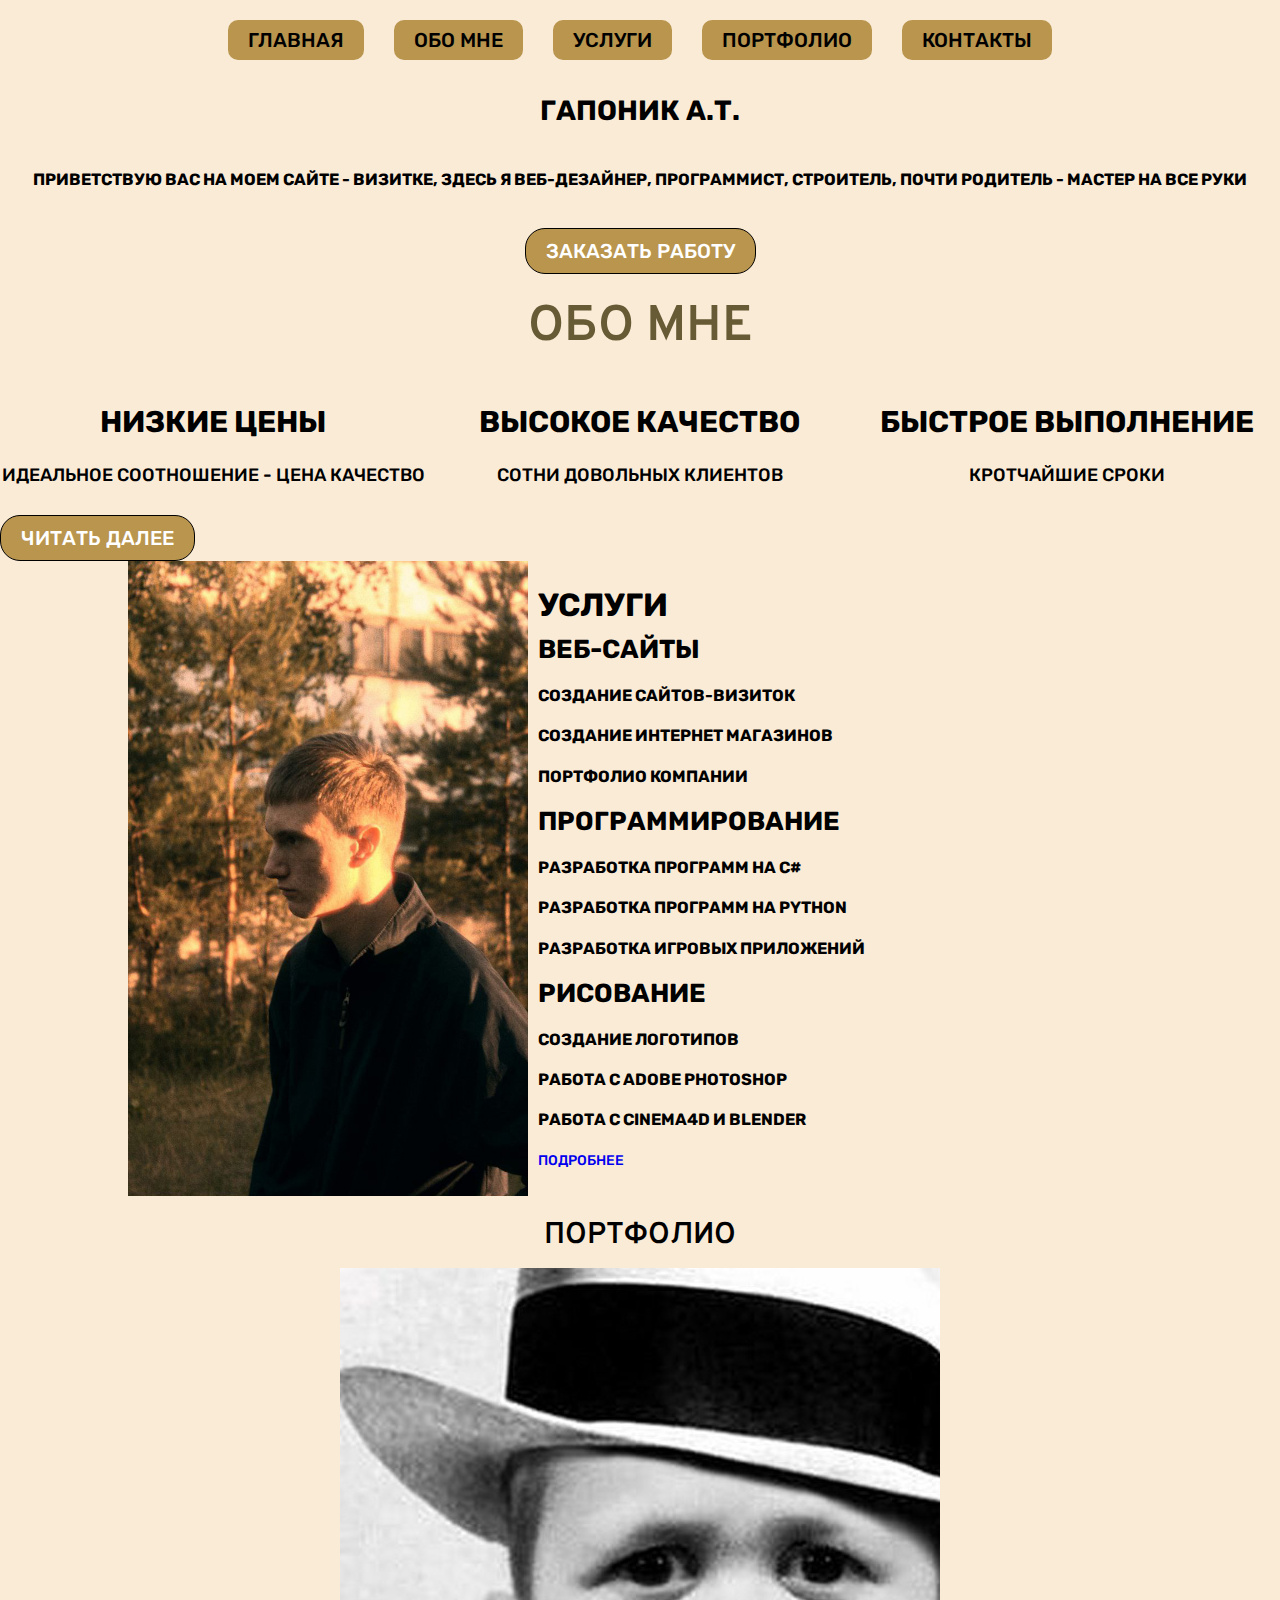
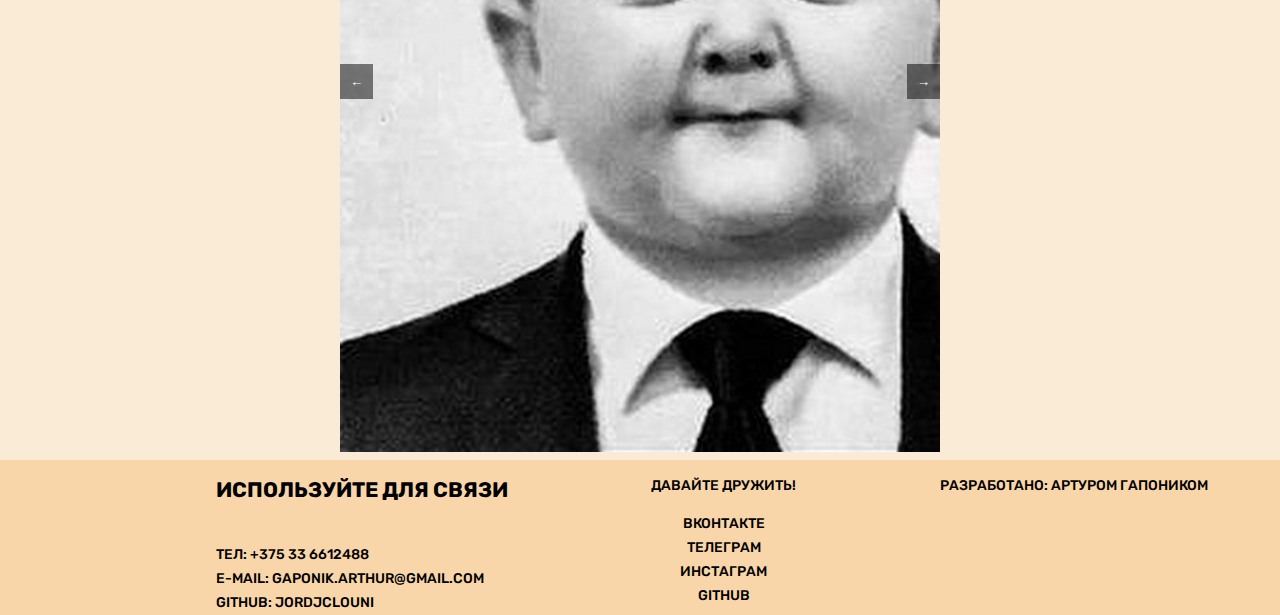
==== commit ef7e29b6: "grid" ====
--- a/index.html
+++ b/index.html
@@ -7,7 +7,7 @@
         <link href="https://fonts.googleapis.com/css2?family=Rubik:wght@500..700&display=swap" rel="stylesheet">
         <link href="https://fonts.googleapis.com/css2?family=Overpass:ital,wght@0,600;1,600&display=swap" rel="stylesheet">
         
-        <link href="css/style.css" rel="stylesheet">
+        <link href="css/style-grid.css" rel="stylesheet">
 
         <script src="js/script.js"></script>
     </head>
--- a/css/style-grid.css
+++ b/css/style-grid.css
@@ -0,0 +1,311 @@
+body {
+    margin: 0;
+    padding: 0;
+    font-family: "Rubik", sans-serif;
+    font-size: 14px;
+    line-height: 24px;
+    font-weight: 500;
+
+    color: black;
+    text-transform: uppercase;
+
+
+
+    background-color: antiquewhite;
+    background-image: url(# );
+    background-position: center;
+}
+
+  
+  h2.features {
+    font-family: "Overpass", sans-serif;
+    font-weight: 600;
+    font-style: normal;
+  }
+
+a {
+    text-decoration: none;
+}
+
+ul {
+    list-style: none;
+    margin: 0;
+    padding: 0;
+}
+
+.main-navigation {
+    font-size: 24px;
+    line-height: 30px;
+    color: rgb(0, 0, 0);
+
+    background-color: antiquewhite;
+    display: grid;
+    grid-template-columns: 1fr; /* Одна колонка */
+    gap: 20px; /* Отступы между элементами */
+    justify-items: center; /* Выравнивание по горизонтали */
+    margin: 20px; /* Отступы вокруг контейнера */
+    
+}
+.main-navigation a{ 
+    color: black;
+    
+    
+    font: inherit;
+    font-size: 20px;
+    text-align: center;
+    
+    color: white;
+    vertical-align: middle;
+    text-transform: uppercase;
+    background-color: black;
+
+    display: inline-block;
+    padding: 5px 20px;
+    border-radius: 10px;
+    background-color: #b9954e; /* Цвет фона */
+    color: #fff; /* Цвет текста */
+    
+    text-decoration: none; /* Убираем подчеркивание */
+    transition: background-color 0.3s;
+}
+.main-navigation a:hover {
+    background-color: #fff;
+    color: rgb(0, 0, 0);
+   }
+
+
+.main-navigation a:focus{background-color: antiquewhite;}
+
+
+.main-navigation {
+    display: grid; /* Используем grid-контейнер */
+    place-content: center; /* Выравниваем элементы по центру как по горизонтали, так и по вертикали */
+}
+
+.main-navigation ul {
+  
+        list-style-type: none; /* Убираем маркеры списка */
+        display: grid; /* Используем grid-контейнер для списка */
+        justify-content: center; /* Выравниваем элементы по центру */
+        gap: 10px; /* Отступ между элементами списка */
+        padding: 0; /* Убираем внутренние отступы */
+        grid-auto-flow: column; /* Устанавливаем направление расположения элементов по колонкам */
+  
+    
+}
+
+.main-navigation li {
+    margin: 0 10px; /* Добавляем отступы между пунктами меню */
+}
+
+.main-navigation a {
+    text-decoration: none; /* Убираем подчеркивание у ссылок */
+    color: #000000; /* Устанавливаем цвет текста для ссылок */
+}
+.container {
+    list-style-type: none; /* Убираем маркеры списка */
+    display: grid; /* Используем grid-контейнер для списка */
+    gap: 10px; /* Отступ между элементами списка */
+    justify-content: center; /* Выравниваем элементы по центру */
+    
+}
+
+
+
+.container {
+    display: grid;
+    place-items: center; /* Центрирование содержимого по вертикали и горизонтали */
+
+}
+
+.button {
+    margin-top: 10px; /* Отступ сверху для кнопки */
+}
+
+.container h3 {
+    display: grid;
+    justify-content: space-between;
+    
+     
+}
+
+.container .button {
+    margin-top: 10px; /* Подберите нужный вам отступ сверху */
+}
+.button{
+    
+    border: 1px solid #000;
+    font: inherit;
+    font-size: 20px;
+    text-align: center;
+    
+    color: white;
+    vertical-align: middle;
+    text-transform: uppercase;
+    background-color: black;
+
+    display: inline-block;
+    padding: 10px 20px;
+    background-color: #b9954e; /* Цвет фона */
+    color: #fff; /* Цвет текста */
+    border-radius: 20px; /* Скругление углов */
+    text-decoration: none; /* Убираем подчеркивание */
+    transition: background-color 0.3s;
+
+
+}
+.button:hover {
+    background-color: #a8bcc3;
+}
+
+
+.features {
+    
+    text-align: center;
+    font-size: 50px; 
+    color: rgb(102, 91, 52); }
+
+.features-list {list-style: none;
+    display: grid;
+    justify-content: space-between; /* Равномерное распределение между элементами */
+    grid-template-columns: repeat(auto-fit, minmax(100px, 1fr)); /* Автоматическое подгонка колонок с минимальной шириной 100px */
+
+    
+    
+}
+.feature-item{text-align: center;}
+.feature-item h3{
+    font-size: 30px;
+    line-height: 22px;
+}
+.feature-item p{
+    font-size: 18px;
+}
+
+
+.contain {
+    display: grid; /* Используем grid */
+    grid-template-columns: auto auto 1fr; /* Определяем три столбца, первые два автоматические, третий занимает оставшееся пространство */
+    align-items: center;
+    width: 80%;
+    margin: 0 auto;
+}
+
+.gallery {
+    margin-right: 10px;
+}
+
+.services {
+    flex-grow: 1; /* Удаляем, так как grid не использует flex-grow */
+}
+
+.contain h1 {
+    font-family: inherit;
+    font-size: 32px;
+    margin: 0 0 10px 0;
+}
+
+.contain h2 {
+    font-family: inherit;
+    font-size: 26px;
+}
+
+
+.portfolio {
+    display: grid; /* Используем grid */
+    place-items: center; /* Выравниваем содержимое по центру как по горизонтали, так и по вертикали */
+    font-family: "Overpass", sans-serif;
+    font-weight: 600;
+    font-style: normal;
+    /* Занимать всю высоту видимой области страницы */
+    margin: 0; /* Убрать отступы */
+}
+h2.portfolio {
+    padding: 20px;
+    font-family: "Overpass", sans-serif;
+    font-weight: 600;
+    font-style: normal;
+    font-size: 30px;
+  }
+
+.main-footer{
+    color: black;
+
+    background-color: rgb(248, 214, 170);
+    background-image: ();
+    background-position:  0 0;
+    background-repeat: repeat;
+}
+.footer-contacts a{
+    color:black;
+    text-decoration: underline;
+
+}
+
+.footer-contacts a:hover,
+.footer-contacts a:focus{
+    text-decoration: none;
+}
+
+.footer-social {
+    text-align: center;
+}
+
+
+.footer-social ul {
+    list-style: none;
+    
+ 
+}
+.social-button{
+    color: rgb(0, 0, 0);
+}
+.footer-copyright{
+    text-align: center;
+}
+
+.main-footer {
+    display: flex;
+    justify-content: space-around; /* Чтобы блоки равномерно распределились по горизонтали */
+}
+
+.footer-section {
+    flex: 1; /* Чтобы блоки занимали одинаковое пространство */
+}
+
+
+
+.slider-container {
+    width: 600px;
+    overflow: hidden;
+    position: relative;
+    margin: 0 auto;
+}
+
+.slider {
+    display: flex;
+    transition: transform 0.5s ease;
+}
+
+.slide {
+    flex: 0 0 auto;
+    width: 600px;
+}
+
+.slider-btn {
+    position: absolute;
+    top: 50%;
+    background-color: rgba(0, 0, 0, 0.5);
+    color: #fff;
+    padding: 10px;
+    border: none;
+    cursor: pointer;
+}
+
+.slider-btn-left {
+    left: 0;
+}
+
+.slider-btn-right {
+    right: 0;
+}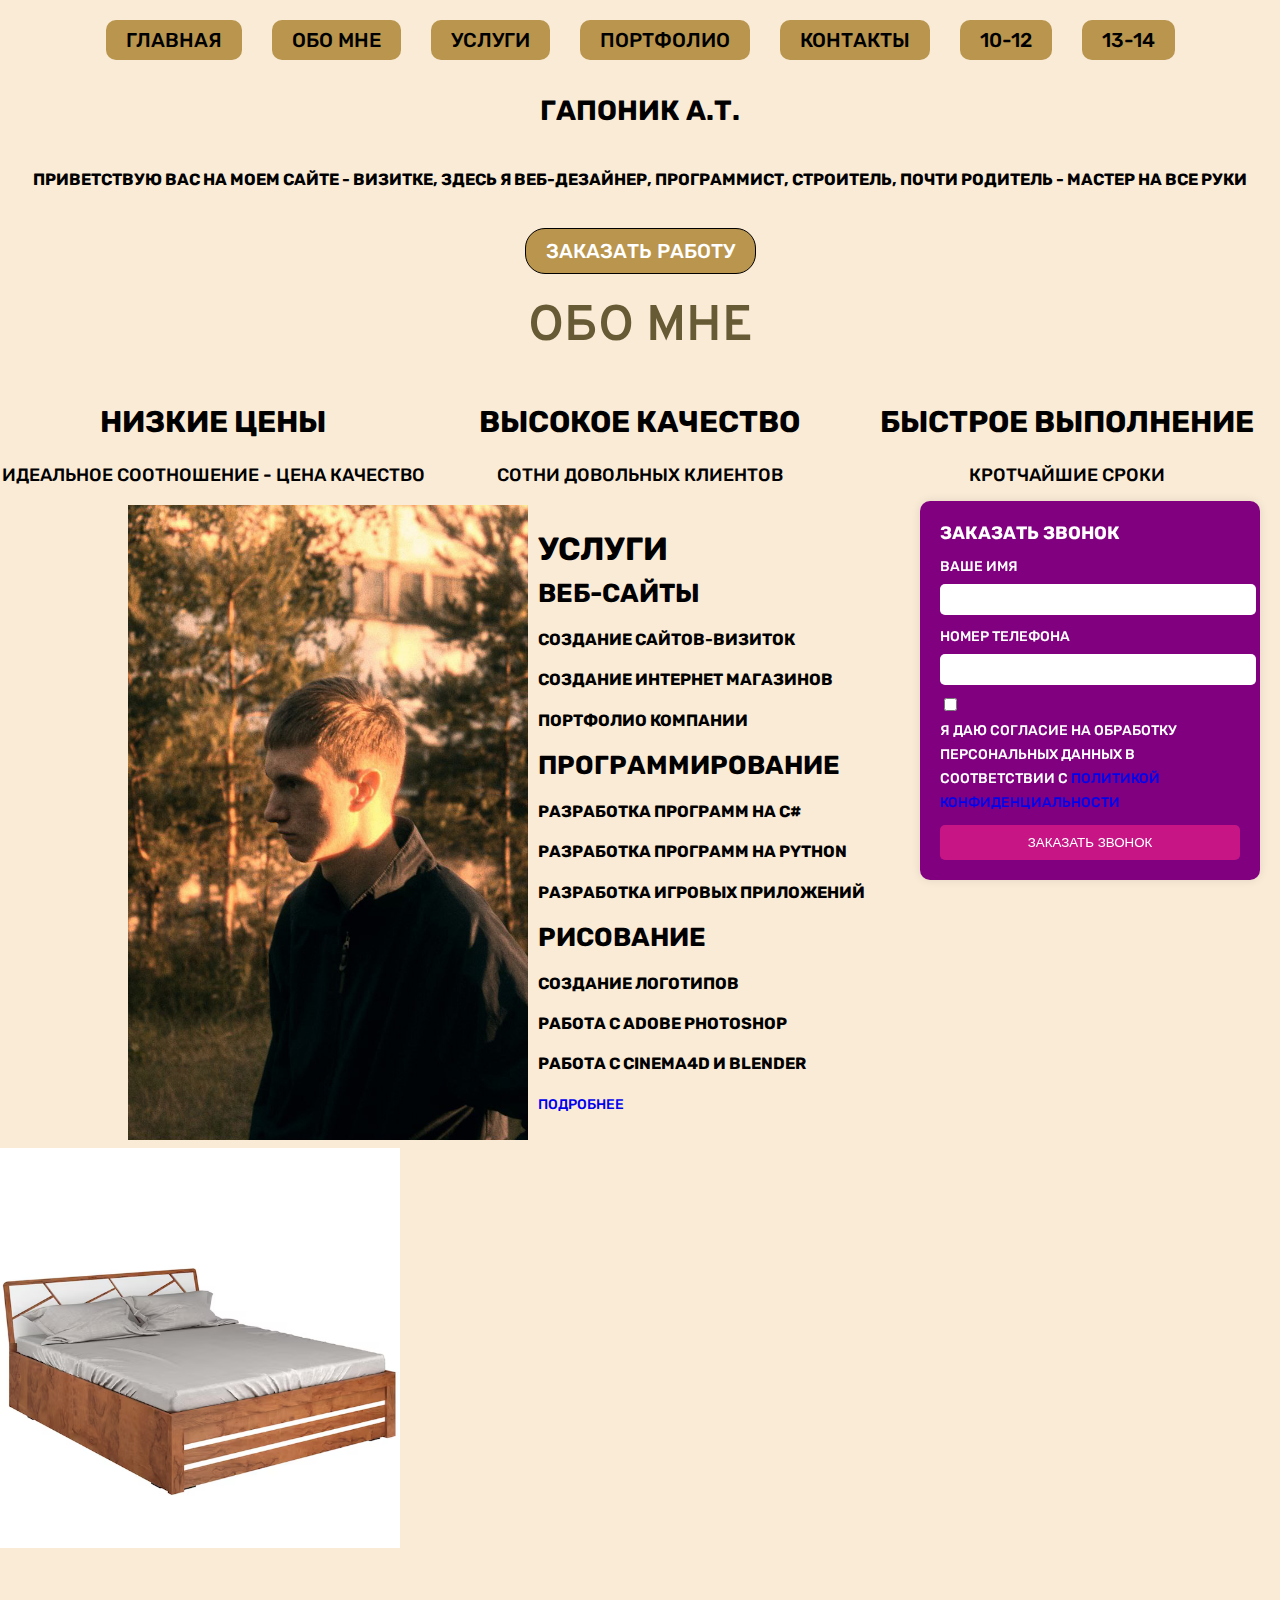
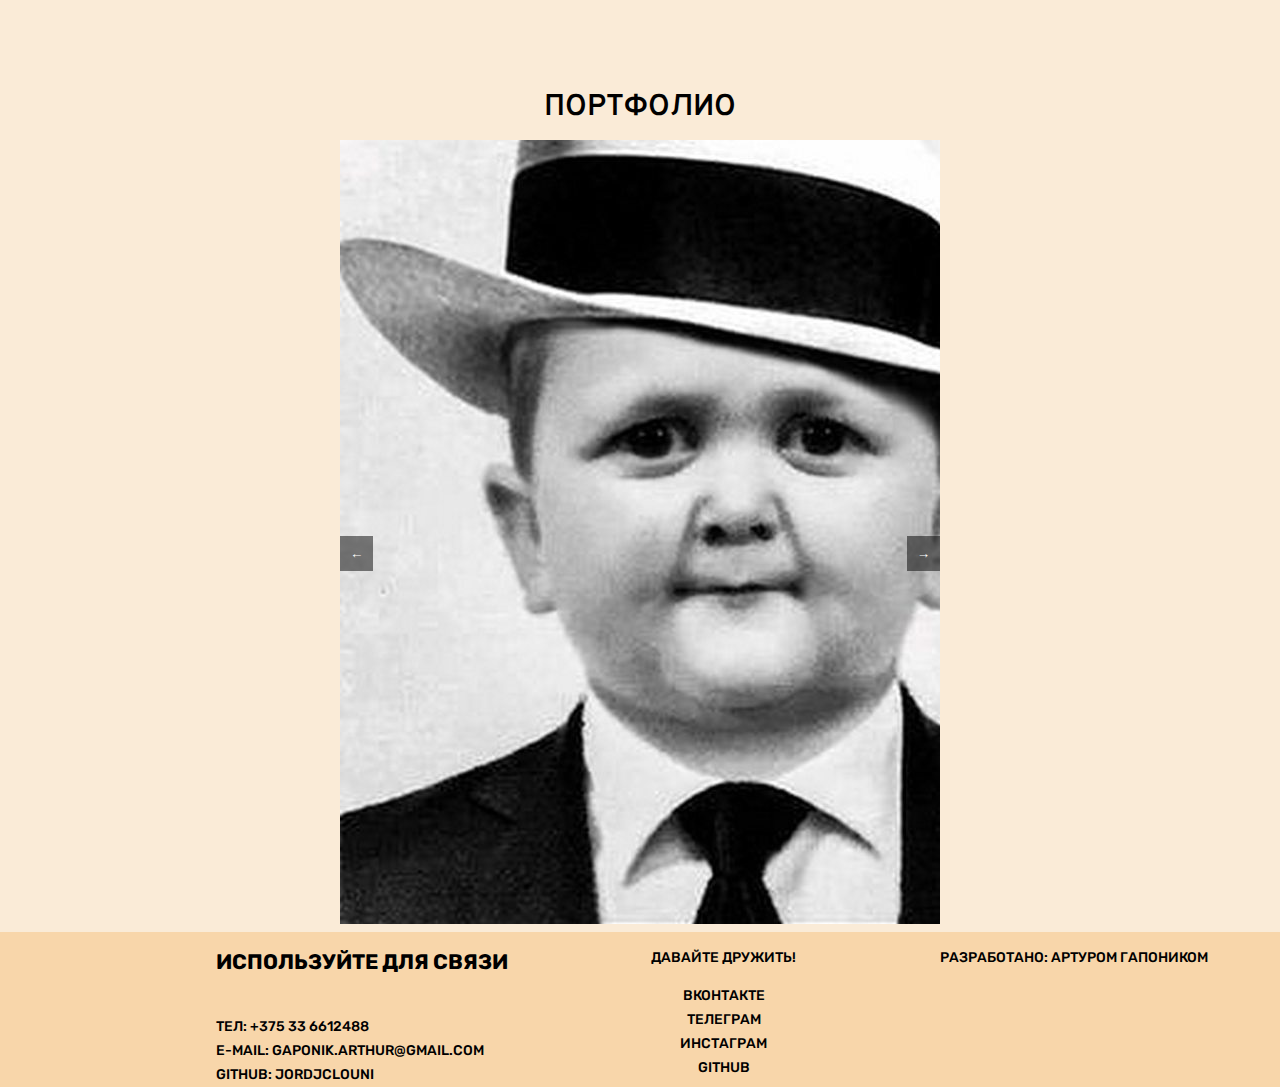
==== commit 8ac8b310: "13-14" ====
--- a/index.html
+++ b/index.html
@@ -10,8 +10,35 @@
         <link href="css/style-grid.css" rel="stylesheet">
 
         <script src="js/script.js"></script>
+
+
+        
     </head>
     <body>
+
+        
+        <body>
+            <div class="fixed-form">
+                <div class="form-header">
+                    ЗАКАЗАТЬ ЗВОНОК
+                </div>
+                <form action="#" method="post">
+                    <label for="name">Ваше имя</label>
+                    <input type="text" id="name" name="name" required>
+                    
+                    <label for="phone">Номер телефона</label>
+                    <input type="tel" id="phone" name="phone" required pattern="^\+?[0-9\s\-\(\)]+$">
+                    
+                    <div class="consent">
+                        <input type="checkbox" id="consent" name="consent" required>
+                        <label for="consent">Я даю согласие на обработку персональных данных в соответствии с <a href="#">политикой конфиденциальности</a></label>
+                    </div>
+                    
+                    <button type="submit">ЗАКАЗАТЬ ЗВОНОК</button>
+                </form>
+            </div>
+        </body>
+        
         <!--верхняя панель сайта-->
         <header class="main-header">
             <!--Навигация сайта-->
@@ -25,6 +52,8 @@
                         <li><a href="#section3">Услуги</a></li>
                         <li><a href="#section4">Портфолио</a></li>
                         <li><a href="#section5">Контакты</a></li>
+                        <li><a href="lr10.html">10-12</a></li>
+                        <li><a href="lr13.html">13-14</a></li>
                     </ul>
                 </nav>
             </div>
@@ -43,6 +72,7 @@
 
             
             <section>
+                
                 <h2 class="features" id="section2">Обо мне</h2>
                 <ul class="features-list">
                     <li class="feature-item">
@@ -66,9 +96,10 @@
                     </li>
                 </ul>
         
-
-                
-                <a class="button" type="button" href="#section4">Читать далее</a>
+                
+                
+                
+                
             </section>
 
 
@@ -109,6 +140,36 @@
             </div>
 
             
+        
+            <div class="product-container">
+                <img src="img/bed.avif  " alt="Product Image" id="productImage" width="400" height="400">
+
+                <div class="product-form" id="productForm">
+                    <span class="close" id="closeForm">&times;</span>
+                    <div class="product-details">
+                        <img src="img/bed.avif" alt="Product Image" id="productImage">
+                        <h2>Кровать Льери 160 Velvet Sand</h2>
+                        
+                        <p class="price"><span class="discount-price">1326 руб.</span> <span class="original-price">1489 руб.</span> <span class="discount">-10%</span></p>
+                        <div class="dimensions">
+                            <div class="firstline">
+                            <h3>Размеры</h3>
+                            <p>Длина: 225 см</p>
+                            <p>Ширина: 179 см</p>
+                            <p>Высота: 112 см</p>
+                            </div>
+                            <div class="secondline">
+                            <h3>Спальное место</h3>
+                            <p>Длина: 200 см</p>
+                            <p>Ширина: 160 см</p>
+                            </div>
+                        </div>
+                        <button class="add-to-cart">В корзину</button>
+                        <button class="more-details">Подробнее о товаре</button>
+                    </div>
+                </div>
+            </div>
+            
 
             <section>
                
@@ -136,8 +197,55 @@
                 
                 
             </section>
+            <!--<section>
+                
+                    
+
+                <script src="https://cdnjs.cloudflare.com/ajax/libs/three.js/r124/three.min.js"></script>
+            
+            
+               
+                <script>
+                    var scene, camera, renderer, cube;
+
+                    function init() 
+                    {
+                        scene = new THREE.Scene();
+                        camera = new THREE.PerspectiveCamera(75, window.innerWidth / window.innerHeight, 1, 1000);
+                        renderer = new THREE.WebGLRenderer();
+                        renderer.setSize(window.innerWidth, window.innerHeight);
+                        document.body.appendChild(renderer.domElement);
+
+                        var geometry = new THREE.BoxGeometry(1, 1, 1);
+                        var material = new THREE.MeshBasicMaterial({ color: 0x00ff00 });
+                        cube = new THREE.Mesh(geometry, material);
+                        scene.add(cube);
+
+                        // Добавляем белый фон
+                        var whiteMaterial = new THREE.MeshBasicMaterial({ color: 0xffffff });
+                        var whitePlane = new THREE.Mesh(new THREE.PlaneGeometry(90, 100), whiteMaterial);
+                        whitePlane.position.z = -5; // Перемещаем плоскость назад, чтобы она была за кубом
+                        scene.add(whitePlane);
+
+                        camera.position.z = 5;
+                    }
+
+                    function animate() {
+                        requestAnimationFrame(animate);
+                        cube.rotation.x += 0.01;
+                        cube.rotation.y += 0.01;
+                        renderer.render(scene, camera);
+                    }
+
+                    init();
+                    animate();
+                </script>
+            </section> -->
+
             <script src="js/script.js"></script>
         </main>
+
+
 
         <footer class="main-footer">
         <h1 id="section5"></h1>
--- a/css/style-grid.css
+++ b/css/style-grid.css
@@ -16,13 +16,197 @@
     background-position: center;
 }
 
+
+
+
+
+
+
+.parent {
+    display: flex;
+    justify-content: center;
+    align-items: center;
+   
+   
+}
+/* форма*/
+.product-container {
+    position: relative;
+}
+.product-container {
+    margin-bottom: 120px;
+}
+
+.product-form {
+    position: absolute;
+    top: 0;
+    left: 0;
+    width: 50%;
+    height: 125%;
+    background-color: #fff;
+    padding: 20px;
+    display: none;
+}
+
+.product-container:hover .product-form {
+    display: block;
+}
+
+.product-form .close {
+    position: absolute;
+    top: 10px;
+    right: 10px;
+    font-size: 24px;
+    cursor: pointer;
+}
+
+.product-form .close:hover {
+    color: red;
+}
+
+.product-details {
+    text-align: center;
+}
+
+.product-details img {
+    width: 40%;
+    height: 240px;
+    object-fit: cover;
+    
+}
+
+.product-details h2 {
+    font-size: 24px;
+    margin-bottom: 10px;
+}
+
+.product-details .price {
+    font-size: 18px;
+    margin-bottom: 20px;
+}
+
+.product-details .price .discount-price {
+    font-size: 24px;
+    color: red;
+}
+
+.product-details .price .original-price {
+    text-decoration: line-through;
+}
+
+.product-details .price .discount {
+    font-size: 18px;
+    color: red;
+}
+
+
+.firstline, .secondline {
+    text-align: center;
+}
+
+.firstline h3, .secondline h3 {
+    display: block;
+    margin: 0px;
+}
+
+.firstline p, .secondline p {
+    display: inline-block;
+    margin: 5px;
+}
+
+
+
+
+
+.add-to-cart, .more-details {
+    padding: 10px 20px;
+    border: none;
+    border-radius: 5px;
+    cursor: pointer;
+}
+
+.add-to-cart {
+    background-color: #4CAF50;
+    color: #fff;
+}
+
+.add-to-cart:hover {
+    background-color: #3e8e41;
+}
+
+.more-details {
+    background-color: #007bff;
+    color: #fff;
+}
+
+.more-details:hover {
+    background-color: #0069d9;
+}
+
   
-  h2.features {
+
+
+
+  .fixed-form {
+    position: fixed;
+    bottom: 20px;
+    right: 20px;
+    width: 300px;
+    background-color: #800080; /* purple background */
+    color: white;
+    padding: 20px;
+    border-radius: 10px;
+    box-shadow: 0 0 10px rgba(0, 0, 0, 0.1);
+    z-index: 1000;
+}
+
+.form-header {
+    font-size: 18px;
+    font-weight: bold;
+    margin-bottom: 10px;
+}
+
+form label {
+    display: block;
+    margin-bottom: 5px;
+}
+
+form input[type="text"],
+form input[type="tel"] {
+    width: 100%;
+    padding: 8px;
+    margin-bottom: 10px;
+    border: none;
+    border-radius: 5px;
+}
+
+.consent {
+    margin-bottom: 10px;
+}
+
+.consent input {
+    margin-right: 5px;
+}
+
+form button {
+    width: 100%;
+    padding: 10px;
+    background-color: #c71585; /* deeper purple button */
+    color: white;
+    border: none;
+    border-radius: 5px;
+    cursor: pointer;
+}
+
+form button:hover {
+    background-color: #b22222; /* hover effect */
+}
+
+h2.features {
     font-family: "Overpass", sans-serif;
     font-weight: 600;
     font-style: normal;
   }
-
 a {
     text-decoration: none;
 }
@@ -118,7 +302,7 @@
 
 }
 
-.button {
+.button  {
     margin-top: 10px; /* Отступ сверху для кнопки */
 }
 
@@ -129,10 +313,10 @@
      
 }
 
-.container .button {
+.container .button  {
     margin-top: 10px; /* Подберите нужный вам отступ сверху */
 }
-.button{
+.button {
     
     border: 1px solid #000;
     font: inherit;
